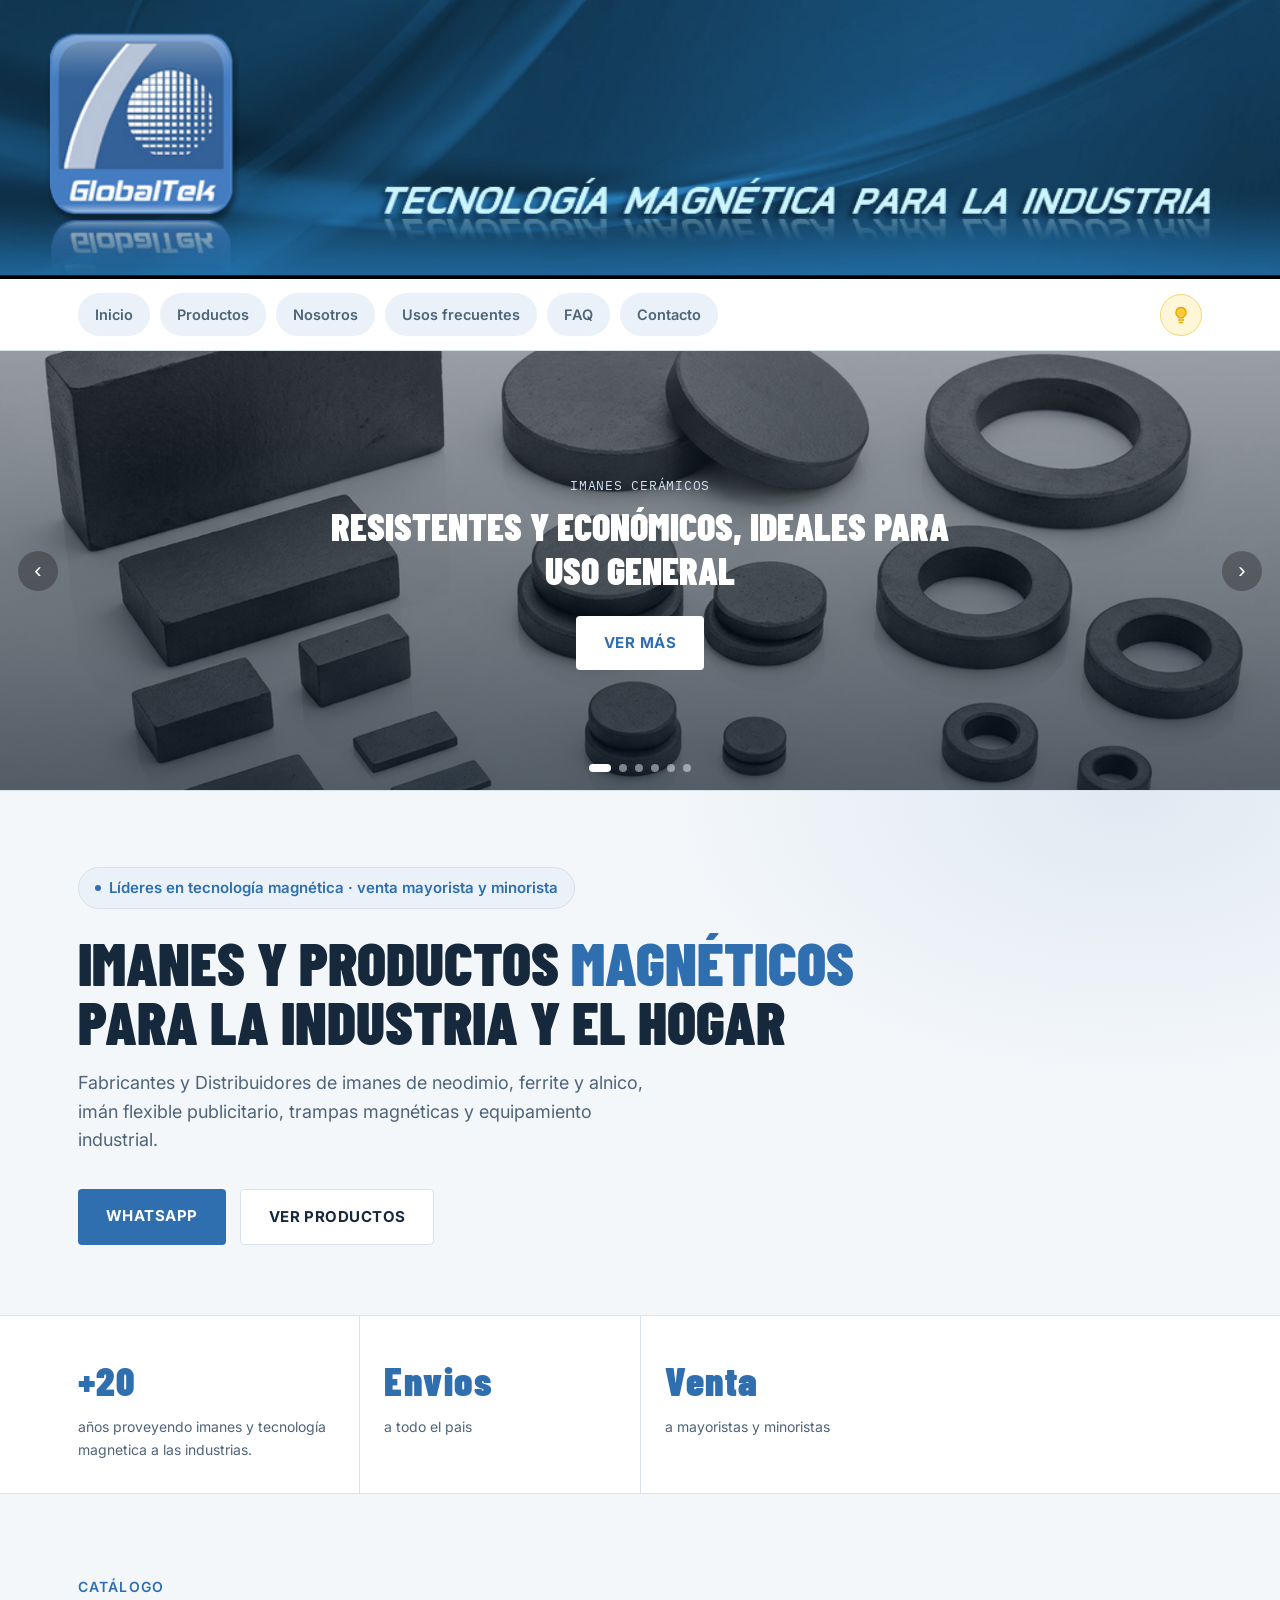
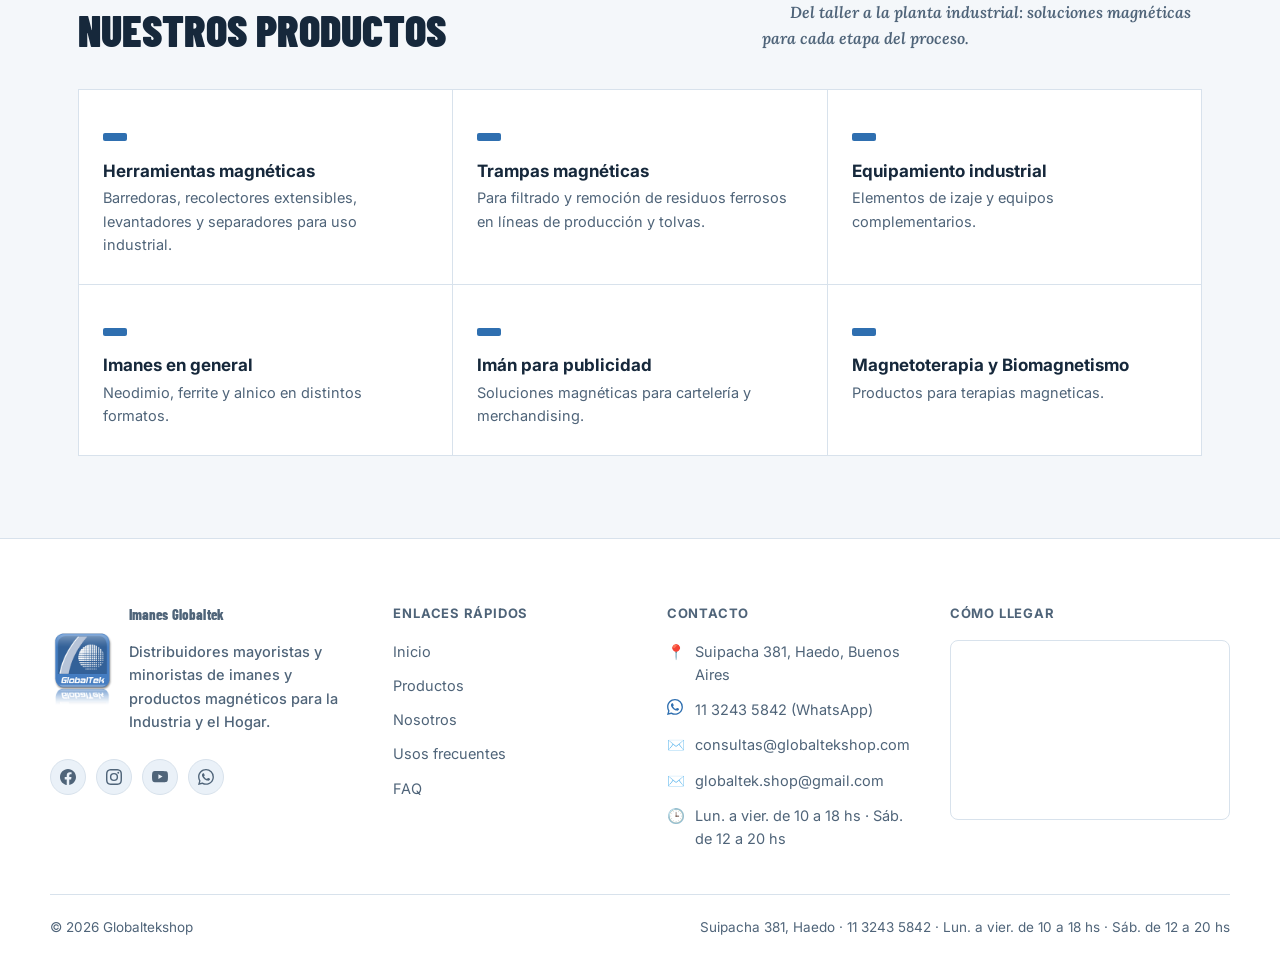
==== index.html @ 533c5d80 "Add files via upload" ====
<!DOCTYPE html>
<html lang="es-AR" data-theme="claro">
<head>
<meta charset="UTF-8">
<meta name="viewport" content="width=device-width, initial-scale=1.0">
<title>Globaltekshop | Tecnología Magnética Industrial</title>
<meta name="description" content="Globaltekshop: venta mayorista y minorista de imanes de neodimio, ferrite y alnico, trampas magnéticas y equipamiento industrial en Haedo, Buenos Aires.">
<link rel="preconnect" href="https://fonts.googleapis.com">

<link href="https://fonts.googleapis.com/css2?family=Barlow+Condensed:wght@600;700;900&family=Inter:wght@400;500;600;700&family=IBM+Plex+Mono:wght@500;600&family=Lora:ital,wght@1,500;1,600&display=swap" rel="stylesheet">
<link rel="stylesheet" href="./css/styles.css">
<!-- Favicons -->
<link rel="icon" type="image/x-icon" href="./images/favicon.ico">
<link rel="icon" type="image/png" sizes="32x32" href="./images/favicon-32x32.png">
<link rel="icon" type="image/png" sizes="16x16" href="./images/favicon-16x16.png">
<link rel="apple-touch-icon" sizes="180x180" href="./images/apple-touch-icon.png">
<link rel="manifest" href="./images/site.webmanifest">
</head>
<body>

<div class="banner-wrap">
  <img src="images/banner.jpg" alt="GlobalTek - Tecnología magnética para la industria">
</div>

<nav class="subnav">
  <div class="wrap">
    <div class="navlinks" id="navLinks">
      <a href="#inicio">Inicio</a>
      <a href="#productos">Productos</a>
      <a href="nosotros.html">Nosotros</a>
      <a href="usos-frecuentes.html">Usos frecuentes</a>
      <a href="faq.html">FAQ</a>
      <a href="contacto.html">Contacto</a>
    </div>
    <div class="nav-right">
      <button class="theme-toggle" id="themeToggle" aria-label="Cambiar a modo oscuro">
        <svg viewBox="0 0 24 24" xmlns="http://www.w3.org/2000/svg">
          <path class="bulb-fill" d="M9 18h6M10 21h4M12 3a6 6 0 0 0-3.5 10.9c.6.44 1 .95 1.1 1.6h4.8c.1-.65.5-1.16 1.1-1.6A6 6 0 0 0 12 3z" stroke-linecap="round" stroke-linejoin="round"/>
        </svg>
      </button>
      <button class="hamburger" id="hamburgerBtn" aria-label="Abrir menú"><span></span></button>
    </div>
  </div>
</nav>

<section class="hero-slider" id="heroSlider">
  <div class="slider-track">
    <div class="slide is-active" data-bg="images/slider/ceramicos.jpg">
      <div class="slide-text">
        <span class="slide-tag">Imanes cerámicos</span>
        <h2>Resistentes y económicos, ideales para uso general</h2>
      </div>
      <a class="btn btn-slide" href="usos-frecuentes.html#imanes-general">Ver más</a>
    </div>
    <div class="slide" data-bg="images/slider/neodimio.jpg">
      <div class="slide-text">
        <span class="slide-tag">Imanes de neodimio</span>
        <h2>Los más potentes, para las aplicaciones más exigentes</h2>
      </div>
      <a class="btn btn-slide" href="usos-frecuentes.html#imanes-general">Ver más</a>
    </div>
    <div class="slide" data-bg="images/slider/imanesflexibles.jpg">
      <div class="slide-text">
        <span class="slide-tag">Imanes flexibles</span>
        <h2>Tiras y láminas para señalización, cartelería y publicidad</h2>
      </div>
      <a class="btn btn-slide" href="usos-frecuentes.html#iman-publicidad">Ver más</a>
    </div>
    <div class="slide" data-bg="images/slider/trampas.jpg">
      <div class="slide-text">
        <span class="slide-tag">Separadores magnéticos</span>
        <h2>Retienen residuos ferrosos en bandas transportadoras y ductos</h2>
      </div>
      <a class="btn btn-slide" href="usos-frecuentes.html#trampas-magneticas">Ver más</a>
    </div>
    <div class="slide" data-bg="images/slider/herramientas.jpg">
      <div class="slide-text">
        <span class="slide-tag">Herramientas magnéticas</span>
        <h2>Barredoras, recolectoras e izaje para tu industria</h2>
      </div>
      <a class="btn btn-slide" href="usos-frecuentes.html#trampas-magneticas">Ver más</a>
    </div>
    <div class="slide" data-bg="images/slider/imanessalud.jpg">
      <div class="slide-text">
        <span class="slide-tag">Biomagnetismo y magnetoterapia</span>
        <h2>Imanes y accesorios para el bienestar y la salud</h2>
      </div>
      <a class="btn btn-slide" href="usos-frecuentes.html#terapias-magneticas">Ver más</a>
    </div>
  </div>
  <button class="slider-btn prev" aria-label="Anterior">‹</button>
  <button class="slider-btn next" aria-label="Siguiente">›</button>
  <div class="slider-dots"></div>
</section>

<section class="hero" id="inicio">
  <div class="wrap">
    <div class="eyebrow"><span class="dot"></span> Líderes en tecnología magnética · venta mayorista y minorista</div>
    <h1>Imanes y productos <em>magnéticos</em> para la industria y el hogar</h1>
    <p>Fabricantes y Distribuidores de imanes de neodimio, ferrite y alnico, imán flexible publicitario, trampas magnéticas y equipamiento industrial.</p>
    <div class="hero-actions">
      <a class="btn btn-primary" href="#contacto">WhatsApp</a>
      <a class="btn btn-ghost" href="#productos">Ver productos</a>
    </div>
  </div>
</section>

<section class="stats">
  <div class="wrap">
    <div class="stat"><div class="num mono">+20</div><div class="lbl">años proveyendo imanes y tecnología magnetica a las industrias.</div></div>
    <div class="stat"><div class="num mono">Envios</div><div class="lbl">a todo el pais</div></div>
    <div class="stat"><div class="num mono">Venta</div><div class="lbl">a mayoristas y minoristas</div></div>
  </div>
</section>

<section class="section" id="productos">
  <div class="wrap">
    <div class="section-head">
      <div><span class="tag">Catálogo</span><h2>Nuestros productos</h2></div>
      <p class="frase-destacada">Del taller a la planta industrial: soluciones magnéticas para cada etapa del proceso.</p>
    </div>
    <div class="grid">
      <div class="card"><span class="idx mono"></span><div class="chip"></div><h3>Herramientas magnéticas</h3><p>Barredoras, recolectores extensibles, levantadores y separadores para uso industrial.</p></div>
      <div class="card"><span class="idx mono"></span><div class="chip"></div><h3>Trampas magnéticas</h3><p>Para filtrado y remoción de residuos ferrosos en líneas de producción y tolvas.</p></div>
      <div class="card"><span class="idx mono"></span><div class="chip"></div><h3>Equipamiento industrial</h3><p>Elementos de izaje y equipos complementarios.</p></div>
      <div class="card"><span class="idx mono"></span><div class="chip"></div><h3>Imanes en general</h3><p>Neodimio, ferrite y alnico en distintos formatos.</p></div>
      <div class="card"><span class="idx mono"></span><div class="chip"></div><h3>Imán para publicidad</h3><p>Soluciones magnéticas para cartelería y merchandising.</p></div>
      <div class="card"><span class="idx mono"></span><div class="chip"></div><h3>Magnetoterapia y Biomagnetismo</h3><p>Productos para terapias magneticas.</p></div>
    </div>
  </div>
</section>

<footer>
  <div class="wrap foot-main">
    <div class="foot-col foot-info">
      <div class="foot-brand">
        <img src="./images/logo.png" alt="GlobalTek Logo" class="foot-logo-img">
        <div class="foot-brand-text">
          <p class="foot-brand-name">Imanes Globaltek</p>
          <p class="foot-tagline">Distribuidores mayoristas y minoristas de imanes y productos magnéticos para la Industria y el Hogar.</p>
        </div>
      </div>
      <div class="foot-social">
        <a href="#" aria-label="Facebook" target="_blank" rel="noopener noreferrer">
          <svg viewBox="0 0 16 16" xmlns="http://www.w3.org/2000/svg"><path d="M16 8.049c0-4.446-3.582-8.05-8-8.05C3.58 0-.002 3.603-.002 8.05c0 4.017 2.926 7.347 6.75 7.951v-5.625h-2.03V8.05H6.75V6.275c0-2.017 1.195-3.131 3.022-3.131.876 0 1.791.157 1.791.157v1.98h-1.009c-.993 0-1.303.621-1.303 1.258v1.51h2.218l-.354 2.326H9.25V16c3.824-.604 6.75-3.934 6.75-7.951"/></svg>
        </a>
        <a href="https://www.instagram.com/imanes_globaltek/" aria-label="Instagram" target="_blank" rel="noopener noreferrer">
          <svg viewBox="0 0 16 16" fill="currentColor" xmlns="http://www.w3.org/2000/svg"><path d="M8 0C5.829 0 5.556.01 4.703.048 3.85.088 3.269.222 2.76.42a3.917 3.917 0 0 0-1.417.923A3.927 3.927 0 0 0 .42 2.76C.222 3.268.087 3.85.048 4.7.01 5.555 0 5.827 0 8.001c0 2.172.01 2.444.048 3.297.04.852.174 1.433.372 1.942.205.526.478.972.923 1.417.444.445.89.719 1.416.923.51.198 1.09.333 1.942.372C5.555 15.99 5.827 16 8 16s2.444-.01 3.298-.048c.851-.04 1.434-.174 1.943-.372a3.916 3.916 0 0 0 1.416-.923c.445-.445.718-.891.923-1.417.197-.509.332-1.09.372-1.942C15.99 10.445 16 10.173 16 8s-.01-2.445-.048-3.299c-.04-.851-.175-1.433-.372-1.941a3.926 3.926 0 0 0-.923-1.417A3.911 3.911 0 0 0 13.24.42c-.51-.198-1.092-.333-1.943-.372C10.443.01 10.172 0 7.999 0zm0 1.441c2.136 0 2.389.007 3.232.046.78.035 1.204.166 1.486.275.373.145.64.319.92.599.28.28.453.546.598.92.11.281.24.705.275 1.485.039.843.047 1.096.047 3.231s-.008 2.389-.047 3.232c-.035.78-.166 1.203-.275 1.485a2.47 2.47 0 0 1-.599.919c-.28.28-.546.453-.92.598-.28.11-.704.24-1.485.276-.843.038-1.096.047-3.232.047s-2.39-.009-3.233-.047c-.78-.036-1.203-.166-1.485-.276a2.478 2.478 0 0 1-.92-.598 2.48 2.48 0 0 1-.6-.92c-.109-.281-.24-.705-.275-1.485-.038-.843-.046-1.096-.046-3.233 0-2.136.008-2.388.046-3.231.036-.78.166-1.204.276-1.486.145-.373.319-.64.599-.92.28-.28.546-.453.92-.598.282-.11.705-.24 1.485-.276.843-.039 1.096-.046 3.232-.046zm0 2.453a4.106 4.106 0 1 0 0 8.212 4.106 4.106 0 0 0 0-8.212zm0 6.77a2.664 2.664 0 1 1 0-5.328 2.664 2.664 0 0 1 0 5.328zm5.23-6.936a.96.96 0 1 1-1.92 0 .96.96 0 0 1 1.92 0z"/></svg>
        </a>
        <a href="https://www.youtube.com/@IMANESGLOBALTEK/videos" aria-label="YouTube" target="_blank" rel="noopener noreferrer">
          <svg viewBox="0 0 16 16" xmlns="http://www.w3.org/2000/svg"><path d="M8.051 1.999h.089c.822.003 4.987.033 6.11.335a2.01 2.01 0 0 1 1.415 1.42c.101.38.172.883.22 1.402l.01.104.022.26.008.104c.065.914.073 1.77.074 1.957v.075c-.001.194-.01 1.108-.082 2.06l-.008.105-.009.104c-.05.572-.124 1.14-.235 1.558a2.01 2.01 0 0 1-1.415 1.42c-1.16.312-5.569.334-6.18.335h-.142c-.309 0-1.587-.006-2.927-.052l-.17-.006-.087-.004-.171-.007-.171-.007c-1.11-.049-2.167-.128-2.654-.26a2.01 2.01 0 0 1-1.415-1.419c-.111-.417-.185-.986-.235-1.558L.09 9.82l-.008-.104A31 31 0 0 1 0 7.68v-.123c.002-.215.01-.958.064-1.778l.007-.103.003-.052.008-.104.022-.26.01-.104c.048-.519.119-1.023.22-1.402a2.01 2.01 0 0 1 1.415-1.42c.487-.13 1.544-.21 2.654-.26l.17-.007.172-.006.086-.003.171-.007A100 100 0 0 1 7.858 2zM6.4 5.209v4.818l4.157-2.408z"/></svg>
        </a>
        <a href="https://wa.me/541132435842" aria-label="WhatsApp" target="_blank" rel="noopener noreferrer">
          <svg viewBox="0 0 16 16" xmlns="http://www.w3.org/2000/svg"><path d="M13.601 2.326A7.85 7.85 0 0 0 7.994 0C3.627 0 .068 3.558.064 7.926c0 1.399.366 2.76 1.057 3.965L0 16l4.204-1.102a7.9 7.9 0 0 0 3.79.965h.004c4.368 0 7.926-3.558 7.93-7.93A7.9 7.9 0 0 0 13.6 2.326zM7.994 14.521a6.6 6.6 0 0 1-3.356-.92l-.24-.144-2.494.654.666-2.433-.156-.251a6.56 6.56 0 0 1-1.007-3.505c0-3.626 2.957-6.584 6.591-6.584a6.56 6.56 0 0 1 4.66 1.931 6.56 6.56 0 0 1 1.928 4.66c-.004 3.639-2.961 6.592-6.592 6.592m3.615-4.934c-.197-.099-1.17-.578-1.353-.646-.182-.065-.315-.099-.446.099-.132.198-.512.646-.628.779-.116.133-.232.148-.43.05-.198-.1-.836-.308-1.592-.982-.588-.525-.985-1.174-1.101-1.372-.116-.198-.012-.305.087-.403.089-.089.198-.232.297-.347.1-.116.133-.198.198-.33.066-.133.033-.248-.017-.347-.05-.099-.446-1.076-.611-1.474-.161-.387-.325-.335-.446-.341-.115-.006-.247-.007-.379-.007a.73.73 0 0 0-.529.247c-.182.198-.694.679-.694 1.656s.71 1.922.81 2.055c.099.133 1.394 2.128 3.377 2.984.472.204.84.325 1.126.416.473.15.904.129 1.246.078.38-.057 1.171-.479 1.336-.941.165-.463.165-.86.116-.943-.05-.082-.182-.132-.38-.232"/></svg>
        </a>
      </div>
    </div>

    <div class="foot-col foot-quicklinks">
      <h5>Enlaces rápidos</h5>
      <div class="foot-links">
        <a href="index.html">Inicio</a>
        <a href="#productos">Productos</a>
        <a href="nosotros.html">Nosotros</a>
        <a href="usos-frecuentes.html">Usos frecuentes</a>
        <a href="faq.html">FAQ</a>
      </div>
    </div>

    <div class="foot-col">
      <h5>Contacto</h5>
      <div class="foot-contact">
        <a href="https://maps.google.com/?q=Suipacha+381,+Haedo,+Buenos+Aires" target="_blank" rel="noopener noreferrer" class="foot-contact-row foot-contact-link">
          <span class="ic">📍</span> Suipacha 381, Haedo, Buenos Aires
        </a>
        <a href="https://wa.me/541132435842" target="_blank" rel="noopener noreferrer" class="foot-contact-row foot-contact-link">
          <span class="ic">
            <svg viewBox="0 0 16 16" width="16" height="16" fill="currentColor" xmlns="http://www.w3.org/2000/svg"><path d="M13.601 2.326A7.85 7.85 0 0 0 7.994 0C3.627 0 .068 3.558.064 7.926c0 1.399.366 2.76 1.057 3.965L0 16l4.204-1.102a7.9 7.9 0 0 0 3.79.965h.004c4.368 0 7.926-3.558 7.93-7.93A7.9 7.9 0 0 0 13.6 2.326zM7.994 14.521a6.6 6.6 0 0 1-3.356-.92l-.24-.144-2.494.654.666-2.433-.156-.251a6.56 6.56 0 0 1-1.007-3.505c0-3.626 2.957-6.584 6.591-6.584a6.56 6.56 0 0 1 4.66 1.931 6.56 6.56 0 0 1 1.928 4.66c-.004 3.639-2.961 6.592-6.592 6.592m3.615-4.934c-.197-.099-1.17-.578-1.353-.646-.182-.065-.315-.099-.446.099-.132.198-.512.646-.628.779-.116.133-.232.148-.43.05-.198-.1-.836-.308-1.592-.982-.588-.525-.985-1.174-1.101-1.372-.116-.198-.012-.305.087-.403.089-.089.198-.232.297-.347.1-.116.133-.198.198-.33.066-.133.033-.248-.017-.347-.05-.099-.446-1.076-.611-1.474-.161-.387-.325-.335-.446-.341-.115-.006-.247-.007-.379-.007a.73.73 0 0 0-.529.247c-.182.198-.694.679-.694 1.656s.71 1.922.81 2.055c.099.133 1.394 2.128 3.377 2.984.472.204.84.325 1.126.416.473.15.904.129 1.246.078.38-.057 1.171-.479 1.336-.941.165-.463.165-.86.116-.943-.05-.082-.182-.132-.38-.232"/></svg>
          </span> 
          11 3243 5842 (WhatsApp)
        </a>
        <a href="mailto:consultas@globaltekshop.com" class="foot-contact-row foot-contact-link">
          <span class="ic">✉️</span> consultas@globaltekshop.com
        </a>
        <a href="mailto:globaltek.shop@gmail.com" class="foot-contact-row foot-contact-link">
          <span class="ic">✉️</span> globaltek.shop@gmail.com
        </a>
        <div class="foot-contact-row"><span class="ic">🕒</span> Lun. a vier. de 10 a 18 hs · Sáb. de 12 a 20 hs</div>
      </div>
    </div>

    <div class="foot-col">
      <h5>Cómo llegar</h5>
      <div class="foot-map">
        <iframe loading="lazy" title="Ubicación GlobalTek" src="https://maps.google.com/maps?q=Suipacha%20381%2C%20Haedo%2C%20Buenos%20Aires&t=&z=15&ie=UTF8&output=embed"></iframe>
      </div>
    </div>
  </div>

  <div class="wrap foot-bottom">
    <div>© 2026 Globaltekshop</div>
    <div>Suipacha 381, Haedo · 11 3243 5842 · Lun. a vier. de 10 a 18 hs · Sáb. de 12 a 20 hs</div>
  </div>
</footer>

<script src="js/script.js"></script>
</body>
</html>
---- css/styles.css ----
:root {
  --bg: #F4F7FA;
  --panel: #FFFFFF;
  --panel-2: #EAF1F8;
  --line: #D8E2EC;
  --ink: #16283B;
  --muted: #4F6479;
  --blue-500: #2F6FB0;
  --blue-300: #5C93C7;
  --blue-050: #EAF1F8;
  --shadow: rgba(20, 40, 60, .15);
}

html[data-theme="oscuro"] {
  --bg: #0E2439;
  --panel: #153351;
  --panel-2: #1B3E63;
  --line: #2A4C6E;
  --ink: #EEF3F8;
  --muted: #A9BDD1;
  --blue-300: #7BB2E0;
  --blue-050: #1B3E63;
  --shadow: rgba(0, 0, 0, .4);
}

* {
  margin: 0;
  padding: 0;
  box-sizing: border-box;
}

html {
  scroll-behavior: smooth;
}

body {
  background: var(--bg);
  color: var(--ink);
  font-family: 'Inter', sans-serif;
  line-height: 1.6;
  font-size: 17px;
  -webkit-font-smoothing: antialiased;
  transition: background .2s, color .2s;
}

img {
  max-width: 100%;
  display: block;
}

a {
  color: inherit;
  text-decoration: none;
}

.wrap {
  max-width: 1180px;
  margin: 0 auto;
  padding: 0 28px;
}

.mono {
  font-family: 'IBM Plex Mono', monospace;
  letter-spacing: .04em;
}

h1, h2, h3 {
  font-family: 'Barlow Condensed', sans-serif;
  font-weight: 900;
  text-transform: uppercase;
  line-height: .98;
  color: var(--ink);
}

.banner-wrap {
  width: 100%;
  background: #0E2439;
}

.banner-wrap img {
  width: 100%;
  height: auto;
  display: block;
}

/* ── Navegación fija al hacer scroll (Sticky) ── */
nav.subnav {
  background: var(--panel);
  border-bottom: 1px solid var(--line);
  transition: background .2s, border-color .2s;
  position: sticky;
  top: 0;
  z-index: 1000;
}

.subnav .wrap {
  display: flex;
  align-items: center;
  justify-content: space-between;
  padding: 14px 28px;
  gap: 12px;
}

.navlinks {
  display: flex;
  gap: 10px;
  font-size: 14.5px;
}

.navlinks a {
  padding: 9px 16px;
  border-radius: 100px;
  background: var(--panel-2);
  color: var(--muted);
  font-weight: 600;
  border: 1px solid transparent;
  transition: .15s;
}

.navlinks a:hover {
  color: var(--blue-500);
  border-color: var(--blue-500);
}

.navlinks a.active {
  background: var(--blue-500);
  color: #fff;
}

.nav-right {
  display: flex;
  align-items: center;
  gap: 10px;
}

.theme-toggle {
  display: flex;
  align-items: center;
  justify-content: center;
  width: 42px;
  height: 42px;
  border-radius: 100px;
  background: var(--panel-2);
  border: 1px solid var(--line);
  cursor: pointer;
  transition: .2s;
  flex: none;
}

.theme-toggle:hover {
  border-color: var(--blue-500);
}

.theme-toggle svg {
  width: 20px;
  height: 20px;
  transition: .2s;
}

.theme-toggle .bulb-fill {
  fill: none;
  stroke: var(--muted);
  stroke-width: 1.6;
  transition: .2s;
}

html[data-theme="claro"] .theme-toggle {
  background: #FFF6D8;
  border-color: #F0D97A;
}

html[data-theme="claro"] .theme-toggle .bulb-fill {
  fill: #FFC93C;
  stroke: #E0A800;
}

html[data-theme="oscuro"] .theme-toggle .bulb-fill {
  fill: none;
  stroke: var(--muted);
}

.hamburger {
  display: none;
  width: 40px;
  height: 40px;
  border-radius: 8px;
  background: var(--panel-2);
  border: 1px solid var(--line);
  align-items: center;
  justify-content: center;
  cursor: pointer;
  flex: none;
}

.hamburger span,
.hamburger span::before,
.hamburger span::after {
  content: "";
  display: block;
  width: 18px;
  height: 2px;
  background: var(--ink);
  border-radius: 2px;
  position: relative;
  transition: .2s;
}

.hamburger span::before {
  position: absolute;
  top: -6px;
}

.hamburger span::after {
  position: absolute;
  top: 6px;
}

.hamburger.open span {
  background: transparent;
}

.hamburger.open span::before {
  transform: rotate(45deg);
  top: 0;
}

.hamburger.open span::after {
  transform: rotate(-45deg);
  top: 0;
}

@media(max-width:700px) {
  .navlinks {
    display: none;
    position: absolute;
    top: 100%;
    left: 0;
    right: 0;
    flex-direction: column;
    gap: 8px;
    background: var(--panel);
    border-bottom: 1px solid var(--line);
    padding: 16px 28px 22px;
    box-shadow: 0 12px 24px var(--shadow);
    max-height: calc(100vh - 70px);
    overflow-y: auto;
  }

  .navlinks.open {
    display: flex;
  }

  .navlinks a {
    text-align: center;
    padding: 12px 16px;
  }

  .hamburger {
    display: flex;
  }
}

.hero-slider {
  position: relative;
  height: 440px;
  overflow: hidden;
  border-bottom: 1px solid var(--line);
}

.slider-track {
  position: relative;
  width: 100%;
  height: 100%;
}

.slide {
  position: absolute;
  inset: 0;
  display: flex;
  flex-direction: column;
  align-items: center;
  justify-content: center;
  text-align: center;
  padding: 0 24px;
  background: linear-gradient(135deg, #0F2E4C, var(--blue-500));
  background-size: cover;
  background-position: center;
  opacity: 0;
  visibility: hidden;
  transition: opacity .7s ease;
  z-index: 0;
}

.slide.is-active {
  opacity: 1;
  visibility: visible;
  z-index: 1;
}

.slide::before {
  content: "";
  position: absolute;
  inset: 0;
  background:
    linear-gradient(180deg, rgba(6,20,34,.40) 0%, rgba(6,20,34,.68) 100%),
    radial-gradient(ellipse 900px 500px at 50% 0%, rgba(255,255,255,.10), transparent 60%);
  pointer-events: none;
}

.slide:nth-child(2) { filter: hue-rotate(20deg); }
.slide:nth-child(3) { filter: hue-rotate(-18deg); }
.slide:nth-child(4) { filter: hue-rotate(38deg) saturate(1.15); }
.slide:nth-child(5) { filter: hue-rotate(-32deg) saturate(1.1); }
.slide:nth-child(6) { filter: hue-rotate(55deg); }

.slide-icon {
  position: relative;
  width: 58px;
  height: 58px;
  display: flex;
  align-items: center;
  justify-content: center;
  border-radius: 100px;
  border: 1px solid rgba(255,255,255,.35);
  color: #fff;
  margin-bottom: 18px;
  z-index: 1;
}

.slide-icon svg { width: 28px; height: 28px; }

.slide-text {
  position: relative;
  z-index: 1;
  max-width: 640px;
}

.slide-tag {
  display: inline-block;
  font-family: 'IBM Plex Mono', monospace;
  font-size: 12.5px;
  letter-spacing: .06em;
  text-transform: uppercase;
  color: #cfe1f2;
  margin-bottom: 10px;
}

.slide-text h2 {
  color: #fff;
  font-size: clamp(24px, 3.6vw, 38px);
  line-height: 1.15;
}

.btn-slide {
  position: relative;
  z-index: 1;
  margin-top: 24px;
  background: #fff;
  color: var(--blue-500);
}

.btn-slide:hover {
  background: #e7f0f9;
}

.slider-btn {
  position: absolute;
  top: 50%;
  transform: translateY(-50%);
  width: 40px;
  height: 40px;
  border-radius: 100px;
  border: none;
  background: rgba(0,0,0,.28);
  color: #fff;
  font-size: 22px;
  line-height: 1;
  cursor: pointer;
  z-index: 2;
  display: flex;
  align-items: center;
  justify-content: center;
}

.slider-btn:hover { background: rgba(0,0,0,.45); }
.slider-btn.prev { left: 18px; }
.slider-btn.next { right: 18px; }

.slider-dots {
  position: absolute;
  bottom: 18px;
  left: 50%;
  transform: translateX(-50%);
  display: flex;
  gap: 8px;
  z-index: 2;
}

.slider-dots button {
  width: 8px;
  height: 8px;
  border-radius: 100px;
  border: none;
  background: rgba(255,255,255,.45);
  cursor: pointer;
  padding: 0;
}

.slider-dots button.is-active {
  background: #fff;
  width: 22px;
}

@media(max-width:560px) {
  .hero-slider { height: 380px; }
  .slider-btn { display: none; }
}

.hero {
  position: relative;
  padding: 76px 0 70px;
  overflow: hidden;
  border-bottom: 1px solid var(--line);
}

.hero::before {
  content: "";
  position: absolute;
  inset: 0;
  background: radial-gradient(ellipse 800px 500px at 88% 0%, rgba(47, 111, 176, .1), transparent 60%);
  pointer-events: none;
}

.eyebrow {
  display: inline-flex;
  align-items: center;
  gap: 8px;
  font-size: 15px;
  color: var(--blue-500);
  background: var(--blue-050);
  border: 1px solid var(--line);
  padding: 8px 16px;
  border-radius: 100px;
  margin-bottom: 24px;
  font-weight: 600;
}

.eyebrow .dot {
  width: 6px;
  height: 6px;
  border-radius: 50%;
  background: var(--blue-500);
}

.hero h1 {
  font-size: clamp(36px, 5.4vw, 60px);
  max-width: 780px;
}

.hero h1 em {
  font-style: normal;
  color: var(--blue-500);
}

.hero p {
  font-size: 18px;
  color: var(--muted);
  max-width: 580px;
  margin-top: 18px;
}

.hero-actions {
  display: flex;
  gap: 14px;
  margin-top: 34px;
  flex-wrap: wrap;
}

.btn {
  padding: 15px 28px;
  border-radius: 4px;
  font-weight: 700;
  font-size: 15px;
  text-transform: uppercase;
  letter-spacing: .03em;
  transition: .15s;
}

.btn-primary {
  background: var(--blue-500);
  color: #fff;
}

.btn-primary:hover {
  background: #255a8f;
}

.btn-ghost {
  border: 1px solid var(--line);
  color: var(--ink);
  background: var(--panel);
}

.btn-ghost:hover {
  border-color: var(--blue-500);
  color: var(--blue-500);
}

.stats {
  border-bottom: 1px solid var(--line);
  background: var(--panel);
  transition: background .2s;
}

.stats .wrap {
  display: grid;
  grid-template-columns: repeat(4, 1fr);
}

.stat {
  padding: 32px 0;
  border-left: 1px solid var(--line);
  padding-left: 24px;
}

.stat:first-child {
  border-left: none;
  padding-left: 0;
}

.stat .num {
  font-family: 'Barlow Condensed';
  font-weight: 900;
  font-size: 40px;
  color: var(--blue-500);
}

.stat .lbl {
  color: var(--muted);
  font-size: 14px;
  margin-top: 4px;
}

@media(max-width:760px) {
  .stats .wrap {
    grid-template-columns: repeat(2, 1fr);
    row-gap: 20px;
  }

  .stat:nth-child(3) {
    border-left: none;
    padding-left: 0;
  }
}

.section {
  padding: 82px 0;
}

.section-head {
  display: flex;
  align-items: flex-end;
  justify-content: space-between;
  gap: 24px;
  margin-bottom: 38px;
  flex-wrap: wrap;
}

.section-head .tag {
  color: var(--blue-500);
  font-size: 14px;
  font-weight: 600;
  text-transform: uppercase;
  letter-spacing: .08em;
  margin-bottom: 10px;
  display: block;
}

.section-head h2 {
  font-size: clamp(28px, 4vw, 44px);
}

.section-head p {
  color: var(--muted);
  max-width: 440px;
  font-size: 16px;
}

/* Estilo especial para la frase destacada */
.frase-destacada {
  font-family: 'Lora', serif;
  font-style: italic; /* Letras inclinadas */
  font-weight: 600;
  font-size: 19px;
  color: var(--ink);
  text-indent: 28px;  /* Espacio al inicio (sangría) */
}

.grid {
  display: grid;
  grid-template-columns: repeat(3, 1fr);
  gap: 1px;
  background: var(--line);
  border: 1px solid var(--line);
}

@media(max-width:900px) {
  .grid {
    grid-template-columns: repeat(2, 1fr);
  }
}

@media(max-width:600px) {
  .grid {
    grid-template-columns: 1fr;
  }
}

.card {
  background: var(--panel);
  padding: 28px 24px;
  transition: .15s;
}

.card:hover {
  background: var(--blue-050);
}

.card .idx {
  font-family: 'IBM Plex Mono';
  font-size: 13px;
  color: var(--muted);
}

.card .chip {
  display: inline-block;
  width: 24px;
  height: 8px;
  border-radius: 2px;
  background: var(--blue-500);
  margin: 15px 0 13px;
}

.card h3 {
  font-family: 'Inter';
  font-weight: 700;
  text-transform: none;
  font-size: 17px;
  letter-spacing: 0;
  margin-bottom: 7px;
  color: var(--ink);
}

.card p {
  color: var(--muted);
  font-size: 14.5px;
}

.why {
  background: var(--panel-2);
  border-top: 1px solid var(--line);
  border-bottom: 1px solid var(--line);
  transition: background .2s;
}

.why-grid {
  display: grid;
  grid-template-columns: 1fr 1fr;
  gap: 56px;
  padding: 80px 0;
  align-items: start;
}

@media(max-width:860px) {
  .why-grid {
    grid-template-columns: 1fr;
    gap: 36px;
  }
}

.why-item {
  display: flex;
  gap: 16px;
  padding: 22px 0;
  border-top: 1px solid var(--line);
}

.why-item:last-child {
  border-bottom: 1px solid var(--line);
}

.why-item .n {
  font-family: 'IBM Plex Mono';
  color: var(--blue-500);
  font-size: 14px;
  padding-top: 2px;
}

.why-item h4 {
  font-size: 17px;
  font-weight: 700;
  margin-bottom: 5px;
  color: var(--ink);
}

.why-item p {
  color: var(--muted);
  font-size: 14.5px;
}

footer {
  border-top: 1px solid var(--line);
  background: var(--panel);
  transition: background .2s;
}

.foot-main {
  display: grid;
  grid-template-columns: 1.3fr 1fr 1fr 1.2fr;
  gap: 40px;
  padding: 64px 0 44px;
}

@media(max-width:900px) {
  .foot-main {
    grid-template-columns: 1fr 1fr;
    row-gap: 36px;
  }
}

@media(max-width:560px) {
  .foot-main {
    grid-template-columns: 1fr;
  }
  .foot-quicklinks {
    display: none;
  }
}

.foot-brand {
  display: flex;
  align-items: center;
  gap: 16px;
  font-family: 'Barlow Condensed';
  font-weight: 900;
  font-size: 20px;
  text-transform: uppercase;
  margin-bottom: 14px;
}

/* Control para la imagen del logo agrandada */
.foot-logo-img {
  max-height: 82px;
  width: auto;
  display: block;
  flex: none;
}

.foot-tagline {
  font-family: 'Inter', sans-serif;
  color: var(--muted);
  font-size: 14.5px;
  font-weight: 500;
  text-transform: none;
  max-width: 280px;
  margin: 0;
}

.foot-brand-text {
  display: flex;
  flex-direction: column;
  gap: 6px;
}

.foot-brand-name {
  font-family: 'Barlow Condensed';
  font-weight: 800;
  font-size: 27px;
  letter-spacing: .01em;
  text-transform: none;
  color: var(--ink);
  margin: 0;
}

@media(max-width:560px) {
  .foot-brand {
    align-items: flex-start;
  }
  .foot-logo-img {
    max-height: 64px;
  }
}

.foot-col h5 {
  font-size: 13px;
  text-transform: uppercase;
  letter-spacing: .06em;
  color: var(--muted);
  font-weight: 700;
  margin-bottom: 16px;
}

.foot-info p {
  color: var(--muted);
  font-size: 14.5px;
  max-width: 280px;
  margin-bottom: 8px;
}

.foot-links {
  display: flex;
  flex-direction: column;
  gap: 11px;
}

.foot-links a {
  color: var(--muted);
  font-size: 14.5px;
}

.foot-links a:hover {
  color: var(--blue-500);
}

.foot-contact {
  display: flex;
  flex-direction: column;
  gap: 12px;
}

.foot-contact-row {
  display: flex;
  gap: 10px;
  font-size: 14.5px;
  color: var(--muted);
}

.foot-contact-row .ic {
  width: 18px;
  flex: none;
  color: var(--blue-500);
}

/* Nuevo: Estilo para los enlaces interactivos de contacto (WhatsApp, Mail, Mapa) */
a.foot-contact-link {
  text-decoration: none;
  transition: color .15s;
}

a.foot-contact-link:hover {
  color: var(--blue-500);
}

.foot-social {
  display: flex;
  gap: 10px;
  margin-top: 18px;
}

.foot-social a {
  width: 36px;
  height: 36px;
  border-radius: 100px;
  background: var(--panel-2);
  border: 1px solid var(--line);
  display: flex;
  align-items: center;
  justify-content: center;
  transition: .15s;
}

.foot-social a:hover {
  border-color: var(--blue-500);
}

.foot-social svg {
  width: 16px;
  height: 16px;
  fill: var(--muted);
}

.foot-social a:hover svg {
  fill: var(--blue-500);
}

.foot-map {
  border-radius: 8px;
  overflow: hidden;
  border: 1px solid var(--line);
  height: 180px;
}

.foot-map iframe {
  width: 100%;
  height: 100%;
  border: 0;
  filter: var(--map-filter, none);
}

html[data-theme="oscuro"] .foot-map iframe {
  --map-filter: invert(90%) hue-rotate(180deg) contrast(90%);
}

.foot-bottom {
  border-top: 1px solid var(--line);
  padding: 22px 0;
  display: flex;
  justify-content: space-between;
  align-items: center;
  flex-wrap: wrap;
  gap: 14px;
  color: var(--muted);
  font-size: 13.5px;
}

.carousel {
  position: relative;
  margin-top: 22px;
  border-radius: 14px;
  overflow: hidden;
  background: var(--card, #f4f5f7);
  border: 1px solid var(--border, rgba(0,0,0,.08));
}

.carousel-track {
  display: flex;
  overflow-x: auto;
  scroll-snap-type: x mandatory;
  scrollbar-width: none;
  -ms-overflow-style: none;
}

.carousel-track::-webkit-scrollbar { display: none; }

.carousel-slide {
  flex: 0 0 100%;
  scroll-snap-align: center;
  aspect-ratio: 4 / 3;
  display: flex;
  align-items: center;
  justify-content: center;
  background: #fff;
}

.carousel-slide img {
  width: 100%;
  height: 100%;
  object-fit: contain;
}

.carousel-btn {
  position: absolute;
  top: 50%;
  transform: translateY(-50%);
  width: 38px;
  height: 38px;
  border-radius: 100px;
  border: none;
  background: rgba(20,20,20,.55);
  color: #fff;
  font-size: 20px;
  line-height: 1;
  cursor: pointer;
  display: flex;
  align-items: center;
  justify-content: center;
  z-index: 5;
}

.carousel-btn:hover { background: rgba(20,20,20,.8); }
.carousel-btn.prev { left: 10px; }
.carousel-btn.next { right: 10px; }

.carousel-counter {
  position: absolute;
  right: 12px;
  bottom: 10px;
  background: rgba(20,20,20,.6);
  color: #fff;
  font-family: 'IBM Plex Mono', monospace;
  font-size: 12px;
  padding: 3px 9px;
  border-radius: 100px;
  z-index: 5;
}

.back-to-top {
  position: fixed;
  right: 18px;
  bottom: 18px;
  width: 44px;
  height: 44px;
  border-radius: 100px;
  background: var(--blue-500);
  border: none;
  color: #fff;
  display: flex;
  align-items: center;
  justify-content: center;
  box-shadow: 0 10px 30px var(--shadow);
  cursor: pointer;
  opacity: 0;
  visibility: hidden;
  transform: translateY(10px);
  transition: opacity .2s, transform .2s, visibility .2s;
  z-index: 60;
}

.back-to-top svg {
  width: 20px;
  height: 20px;
}

.back-to-top.show {
  opacity: 1;
  visibility: visible;
  transform: translateY(0);
}

.note {
  position: fixed;
  bottom: 18px;
  right: 18px;
  background: var(--panel);
  border: 1px solid var(--line);
  padding: 12px 16px;
  border-radius: 6px;
  font-size: 12.5px;
  color: var(--muted);
  max-width: 260px;
  box-shadow: 0 10px 30px var(--shadow);
  z-index: 60;
}

.note b {
  color: var(--ink);
}

.note button {
  background: none;
  border: none;
  color: var(--muted);
  position: absolute;
  top: 6px;
  right: 8px;
  cursor: pointer;
  font-size: 14px;
}

.contact-section {
  padding: 82px 0;
  border-top: 1px solid var(--line);
}

.contact-grid {
  display: grid;
  grid-template-columns: 1fr 1fr;
  gap: 56px;
  margin-top: 38px;
}

@media(max-width:900px) {
  .contact-grid {
    grid-template-columns: 1fr;
    gap: 40px;
  }
}

.contact-cards {
  display: flex;
  gap: 16px;
  margin-bottom: 30px;
  flex-wrap: wrap;
}

.contact-card {
  flex: 1;
  min-width: 200px;
  background: var(--panel-2);
  border: 1px solid var(--line);
  border-radius: 10px;
  padding: 20px;
  display: flex;
  gap: 14px;
  align-items: flex-start;
}

.contact-card .ic {
  width: 38px;
  height: 38px;
  border-radius: 8px;
  background: var(--blue-500);
  color: #fff;
  display: flex;
  align-items: center;
  justify-content: center;
  flex: none;
  font-size: 17px;
}

.contact-card > div {
  min-width: 0;
}

.contact-card h4 {
  font-size: 13px;
  text-transform: uppercase;
  letter-spacing: .05em;
  color: var(--muted);
  font-weight: 700;
  margin-bottom: 4px;
}

.contact-card p {
  font-size: 15.5px;
  font-weight: 600;
  color: var(--ink);
  overflow-wrap: anywhere;
}

.contact-card a {
  font-size: 15.5px;
  font-weight: 600;
  color: var(--ink);
  overflow-wrap: anywhere;
  word-break: break-word;
}

.contact-card a:hover {
  color: var(--blue-500);
}

.contact-form {
  display: flex;
  flex-direction: column;
  gap: 16px;
}

.form-row {
  display: grid;
  grid-template-columns: 1fr 1fr;
  gap: 16px;
}

@media(max-width:520px) {
  .form-row {
    grid-template-columns: 1fr;
  }
}

.field label {
  display: block;
  font-size: 13.5px;
  font-weight: 600;
  color: var(--muted);
  margin-bottom: 7px;
}

.field input,
.field textarea {
  width: 100%;
  background: var(--panel);
  border: 1px solid var(--line);
  border-radius: 6px;
  padding: 13px 14px;
  font-family: 'Inter';
  font-size: 15px;
  color: var(--ink);
  transition: .15s;
}

.field input:focus,
.field textarea:focus {
  outline: none;
  border-color: var(--blue-500);
}

.field textarea {
  resize: vertical;
  min-height: 120px;
}

.form-submit {
  background: var(--blue-500);
  color: #fff;
  padding: 15px 28px;
  border: none;
  border-radius: 4px;
  font-weight: 700;
  font-size: 15px;
  text-transform: uppercase;
  letter-spacing: .03em;
  cursor: pointer;
  transition: .15s;
  align-self: flex-start;
}

.form-submit:hover {
  background: #255a8f;
}

.form-note {
  font-size: 13px;
  color: var(--muted);
}

.contact-map-big {
  border-radius: 10px;
  overflow: hidden;
  border: 1px solid var(--line);
  height: 100%;
  min-height: 360px;
}

.contact-map-big iframe {
  width: 100%;
  height: 100%;
  border: 0;
  filter: var(--map-filter, none);
}

html[data-theme="oscuro"] .contact-map-big iframe {
  --map-filter: invert(90%) hue-rotate(180deg) contrast(90%);
}

.contact-address {
  margin-top: 14px;
  font-size: 14.5px;
  color: var(--muted);
  display: flex;
  gap: 8px;
  align-items: flex-start;
}

.about-text {
  padding: 10px 0 20px;
}

.about-text p {
  color: var(--muted);
  font-size: 16.5px;
  max-width: 760px;
  margin-bottom: 18px;
}

.about-text p b {
  color: var(--ink);
}

.offer-grid {
  display: grid;
  grid-template-columns: repeat(3, 1fr);
  gap: 1px;
  background: var(--line);
  border: 1px solid var(--line);
  margin-top: 8px;
}

@media(max-width:900px) {
  .offer-grid {
    grid-template-columns: repeat(2, 1fr);
  }
}

@media(max-width:600px) {
  .offer-grid {
    grid-template-columns: 1fr;
  }
}

.offer-card {
  background: var(--panel);
  padding: 22px;
}

.offer-card .chip {
  display: inline-block;
  width: 22px;
  height: 7px;
  border-radius: 2px;
  background: var(--blue-500);
  margin-bottom: 12px;
}

.offer-card h4 {
  font-size: 15px;
  font-weight: 700;
  color: var(--ink);
}

.service-highlight {
  margin-top: 44px;
  background: var(--panel-2);
  border: 1px solid var(--line);
  border-radius: 12px;
  padding: 36px;
  display: flex;
  gap: 24px;
  align-items: center;
  flex-wrap: wrap;
}

.service-highlight .ic {
  width: 56px;
  height: 56px;
  border-radius: 12px;
  background: var(--blue-500);
  color: #fff;
  display: flex;
  align-items: center;
  justify-content: center;
  font-size: 26px;
  flex: none;
}

.service-highlight .txt {
  flex: 1;
  min-width: 240px;
}

.service-highlight h3 {
  font-family: 'Inter';
  text-transform: none;
  font-size: 19px;
  font-weight: 700;
  color: var(--ink);
  margin-bottom: 6px;
}

.service-highlight p {
  color: var(--muted);
  font-size: 15px;
  max-width: 520px;
}

.service-highlight .badge {
  background: var(--blue-500);
  color: #fff;
  font-size: 12px;
  font-weight: 700;
  text-transform: uppercase;
  letter-spacing: .04em;
  padding: 6px 14px;
  border-radius: 100px;
  flex: none;
}

.faq-group {
  margin-bottom: 44px;
}

.faq-group:last-of-type {
  margin-bottom: 0;
}

.faq-group h3 {
  font-family: 'Inter';
  font-size: 14px;
  font-weight: 700;
  color: var(--blue-500);
  text-transform: uppercase;
  letter-spacing: .06em;
  margin-bottom: 16px;
}

.faq-item {
  border: 1px solid var(--line);
  border-radius: 8px;
  background: var(--panel);
  margin-bottom: 10px;
  overflow: hidden;
}

.faq-q {
  width: 100%;
  text-align: left;
  background: none;
  border: none;
  padding: 18px 20px;
  font-family: 'Inter';
  font-size: 16px;
  font-weight: 600;
  color: var(--ink);
  cursor: pointer;
  display: flex;
  justify-content: space-between;
  align-items: center;
  gap: 16px;
}

.faq-q .plus {
  flex: none;
  width: 22px;
  height: 22px;
  border-radius: 100px;
  background: var(--panel-2);
  position: relative;
  transition: .2s;
}

.faq-q .plus::before,
.faq-q .plus::after {
  content: "";
  position: absolute;
  background: var(--blue-500);
  top: 50%;
  left: 50%;
  transform: translate(-50%, -50%);
}

.faq-q .plus::before {
  width: 10px;
  height: 2px;
}

.faq-q .plus::after {
  width: 2px;
  height: 10px;
  transition: .2s;
}

.faq-item.open .plus::after {
  transform: translate(-50%, -50%) scaleY(0);
}

.faq-item.open .plus {
  background: var(--blue-500);
}

.faq-item.open .plus::before,
.faq-item.open .plus::after {
  background: #fff;
}

.faq-a {
  max-height: 0;
  overflow: hidden;
  transition: max-height .25s ease;
}

.faq-a p {
  padding: 0 20px 20px;
  color: var(--muted);
  font-size: 15px;
  max-width: 680px;
}

.faq-a ul {
  margin: 0 20px 20px;
  padding-left: 18px;
  color: var(--muted);
  font-size: 15px;
}

.faq-a ul li {
  margin-bottom: 4px;
}

.faq-cta {
  margin-top: 50px;
  background: var(--panel-2);
  border: 1px solid var(--line);
  border-radius: 12px;
  padding: 36px;
  display: flex;
  justify-content: space-between;
  align-items: center;
  gap: 20px;
  flex-wrap: wrap;
}

.faq-cta h3 {
  font-family: 'Inter';
  text-transform: none;
  font-size: 19px;
  font-weight: 700;
  color: var(--ink);
  margin-bottom: 4px;
}

.faq-cta p {
  color: var(--muted);
  font-size: 15px;
}

.toc {
  background: var(--panel-2);
  border: 1px solid var(--line);
  border-radius: 12px;
  padding: 26px 28px;
  margin: 8px 0 50px;
}

.toc h5 {
  font-size: 13px;
  text-transform: uppercase;
  letter-spacing: .06em;
  color: var(--muted);
  font-weight: 700;
  margin-bottom: 14px;
}

.toc-cols {
  display: grid;
  grid-template-columns: 1fr 1fr;
  gap: 30px;
}

@media(max-width:700px) {
  .toc-cols {
    grid-template-columns: 1fr;
    gap: 8px;
  }
}

.toc-cols .toc-group-title {
  font-size: 12.5px;
  color: var(--blue-500);
  font-weight: 700;
  text-transform: uppercase;
  letter-spacing: .05em;
  margin-bottom: 10px;
}

.toc-list {
  display: flex;
  flex-direction: column;
  gap: 2px;
}

.toc-list a {
  font-size: 15px;
  color: var(--ink);
  padding: 8px 10px;
  border-radius: 6px;
  transition: .15s;
}

.toc-list a:hover {
  background: var(--panel);
  color: var(--blue-500);
}

.usage-block {
  display: flex;
  gap: 22px;
  padding: 30px 0;
  border-top: 1px solid var(--line);
  scroll-margin-top: 90px;
}

.usage-block:last-child {
  border-bottom: 1px solid var(--line);
}

.usage-block .num {
  font-family: 'IBM Plex Mono';
  color: var(--blue-500);
  font-size: 14px;
  flex: none;
  width: 34px;
  padding-top: 3px;
}

.usage-block h3 {
  font-family: 'Inter';
  text-transform: none;
  font-size: 18px;
  font-weight: 700;
  color: var(--ink);
  margin-bottom: 8px;
}

.usage-block p {
  color: var(--muted);
  font-size: 15px;
  max-width: 640px;
}

.sub-intro {
  color: var(--muted);
  font-size: 15px;
  max-width: 680px;
  margin-bottom: 14px;
}

.sub-benefits {
  display: flex;
  flex-direction: column;
  gap: 8px;
  margin: 0 0 22px;
  padding: 16px 18px;
  background: var(--panel-2);
  border-radius: 8px;
  max-width: 680px;
}

.sub-benefits li {
  list-style: none;
  font-size: 14px;
  color: var(--muted);
  display: flex;
  gap: 8px;
}

.sub-benefits li b {
  color: var(--ink);
  font-weight: 600;
}

.sub-grid {
  display: grid;
  grid-template-columns: 1fr 1fr;
  gap: 14px;
  max-width: 760px;
}

@media(max-width:640px) {
  .sub-grid {
    grid-template-columns: 1fr;
  }
}

.sub-card {
  background: var(--panel-2);
  border: 1px solid var(--line);
  border-radius: 8px;
  padding: 16px 18px;
}

.sub-card h4 {
  font-size: 14.5px;
  font-weight: 700;
  color: var(--ink);
  margin-bottom: 6px;
}

.sub-card p {
  font-size: 13.5px;
  color: var(--muted);
}
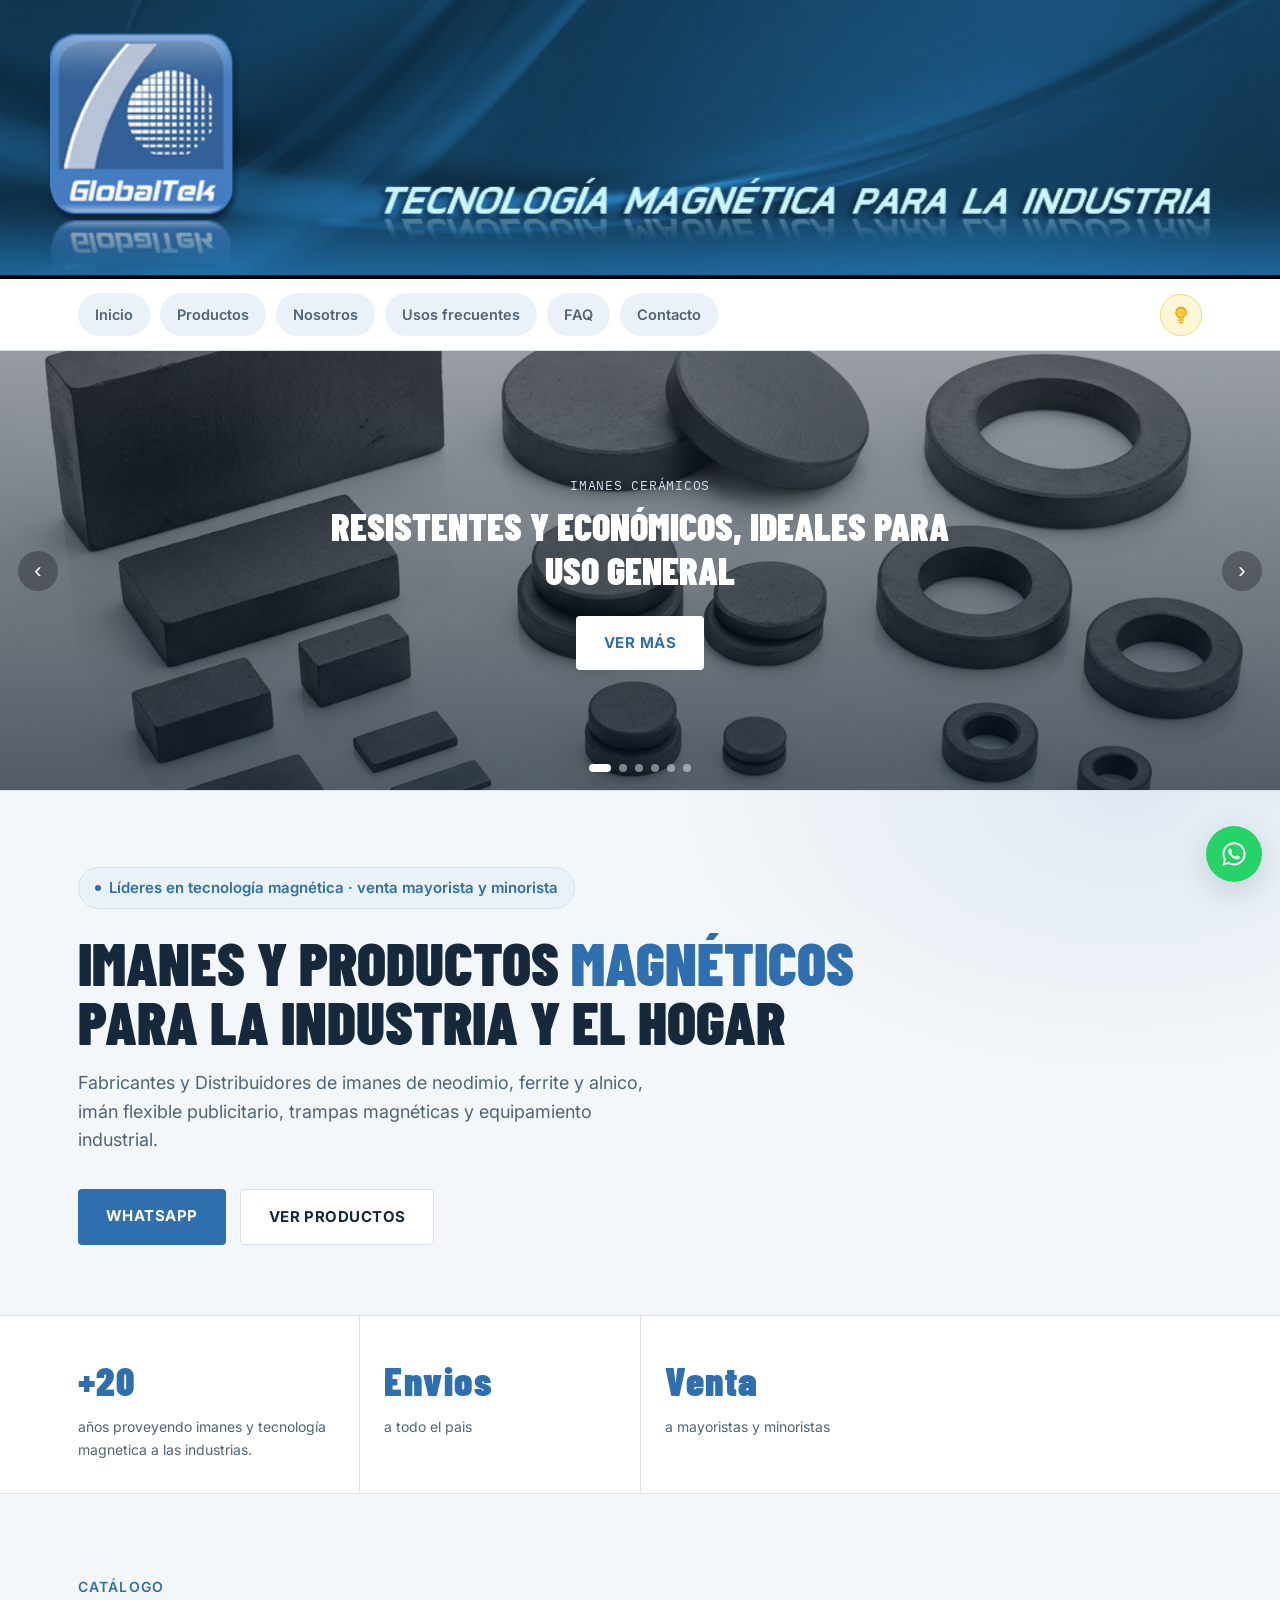
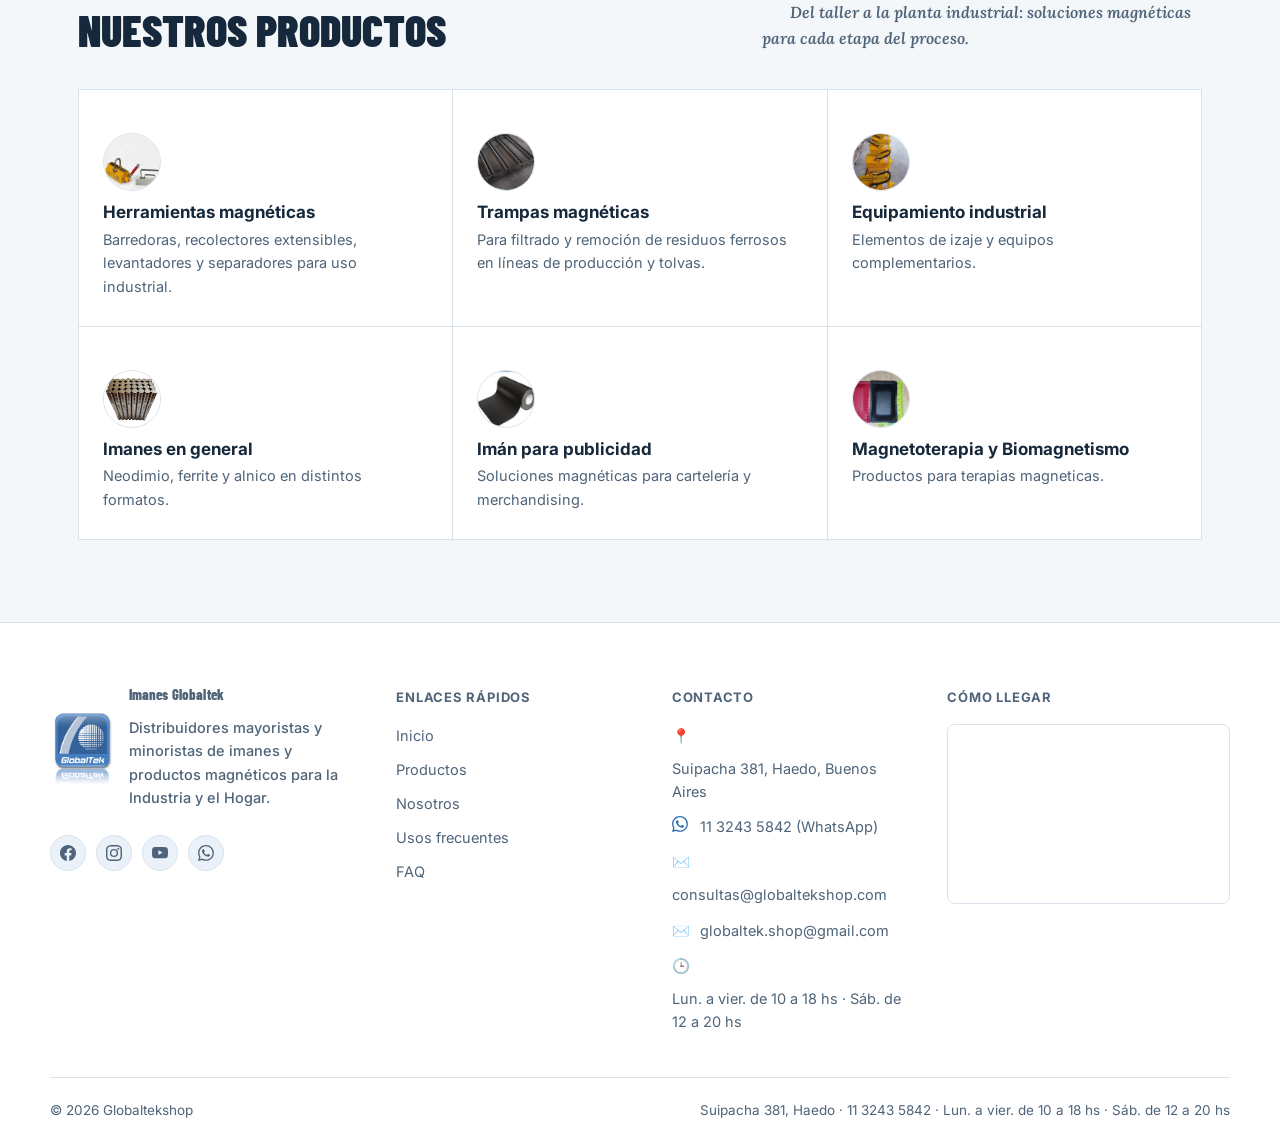
==== commit b7a2f3c7: "Add files via upload" ====
--- a/index.html
+++ b/index.html
@@ -120,12 +120,12 @@
       <p class="frase-destacada">Del taller a la planta industrial: soluciones magnéticas para cada etapa del proceso.</p>
     </div>
     <div class="grid">
-      <div class="card"><span class="idx mono"></span><div class="chip"></div><h3>Herramientas magnéticas</h3><p>Barredoras, recolectores extensibles, levantadores y separadores para uso industrial.</p></div>
-      <div class="card"><span class="idx mono"></span><div class="chip"></div><h3>Trampas magnéticas</h3><p>Para filtrado y remoción de residuos ferrosos en líneas de producción y tolvas.</p></div>
-      <div class="card"><span class="idx mono"></span><div class="chip"></div><h3>Equipamiento industrial</h3><p>Elementos de izaje y equipos complementarios.</p></div>
-      <div class="card"><span class="idx mono"></span><div class="chip"></div><h3>Imanes en general</h3><p>Neodimio, ferrite y alnico en distintos formatos.</p></div>
-      <div class="card"><span class="idx mono"></span><div class="chip"></div><h3>Imán para publicidad</h3><p>Soluciones magnéticas para cartelería y merchandising.</p></div>
-      <div class="card"><span class="idx mono"></span><div class="chip"></div><h3>Magnetoterapia y Biomagnetismo</h3><p>Productos para terapias magneticas.</p></div>
+      <div class="card"><span class="idx mono"></span><img class="card-photo" src="images/slider/herramientas.jpg" alt="Herramientas magnéticas" loading="lazy"><h3>Herramientas magnéticas</h3><p>Barredoras, recolectores extensibles, levantadores y separadores para uso industrial.</p></div>
+      <div class="card"><span class="idx mono"></span><img class="card-photo" src="images/usos/trampas-magneticas/01.jpg" alt="Trampas magnéticas" loading="lazy"><h3>Trampas magnéticas</h3><p>Para filtrado y remoción de residuos ferrosos en líneas de producción y tolvas.</p></div>
+      <div class="card"><span class="idx mono"></span><img class="card-photo" src="images/usos/izaje/01.jpg" alt="Equipamiento industrial" loading="lazy"><h3>Equipamiento industrial</h3><p>Elementos de izaje y equipos complementarios.</p></div>
+      <div class="card"><span class="idx mono"></span><img class="card-photo" src="images/usos/imanes-general/01.jpg" alt="Imanes en general" loading="lazy"><h3>Imanes en general</h3><p>Neodimio, ferrite y alnico en distintos formatos.</p></div>
+      <div class="card"><span class="idx mono"></span><img class="card-photo" src="images/usos/iman-publicidad/01.jpg" alt="Imán para publicidad" loading="lazy"><h3>Imán para publicidad</h3><p>Soluciones magnéticas para cartelería y merchandising.</p></div>
+      <div class="card"><span class="idx mono"></span><img class="card-photo" src="images/usos/terapias-magneticas/01.jpg" alt="Magnetoterapia y Biomagnetismo" loading="lazy"><h3>Magnetoterapia y Biomagnetismo</h3><p>Productos para terapias magneticas.</p></div>
     </div>
   </div>
 </section>
@@ -150,7 +150,7 @@
         <a href="https://www.youtube.com/@IMANESGLOBALTEK/videos" aria-label="YouTube" target="_blank" rel="noopener noreferrer">
           <svg viewBox="0 0 16 16" xmlns="http://www.w3.org/2000/svg"><path d="M8.051 1.999h.089c.822.003 4.987.033 6.11.335a2.01 2.01 0 0 1 1.415 1.42c.101.38.172.883.22 1.402l.01.104.022.26.008.104c.065.914.073 1.77.074 1.957v.075c-.001.194-.01 1.108-.082 2.06l-.008.105-.009.104c-.05.572-.124 1.14-.235 1.558a2.01 2.01 0 0 1-1.415 1.42c-1.16.312-5.569.334-6.18.335h-.142c-.309 0-1.587-.006-2.927-.052l-.17-.006-.087-.004-.171-.007-.171-.007c-1.11-.049-2.167-.128-2.654-.26a2.01 2.01 0 0 1-1.415-1.419c-.111-.417-.185-.986-.235-1.558L.09 9.82l-.008-.104A31 31 0 0 1 0 7.68v-.123c.002-.215.01-.958.064-1.778l.007-.103.003-.052.008-.104.022-.26.01-.104c.048-.519.119-1.023.22-1.402a2.01 2.01 0 0 1 1.415-1.42c.487-.13 1.544-.21 2.654-.26l.17-.007.172-.006.086-.003.171-.007A100 100 0 0 1 7.858 2zM6.4 5.209v4.818l4.157-2.408z"/></svg>
         </a>
-        <a href="https://wa.me/541132435842" aria-label="WhatsApp" target="_blank" rel="noopener noreferrer">
+        <a href="https://wa.me/541132435842" aria-label="WhatsApp" onclick="abrirWhatsAppGenerico(); return false;" target="_blank" rel="noopener noreferrer">
           <svg viewBox="0 0 16 16" xmlns="http://www.w3.org/2000/svg"><path d="M13.601 2.326A7.85 7.85 0 0 0 7.994 0C3.627 0 .068 3.558.064 7.926c0 1.399.366 2.76 1.057 3.965L0 16l4.204-1.102a7.9 7.9 0 0 0 3.79.965h.004c4.368 0 7.926-3.558 7.93-7.93A7.9 7.9 0 0 0 13.6 2.326zM7.994 14.521a6.6 6.6 0 0 1-3.356-.92l-.24-.144-2.494.654.666-2.433-.156-.251a6.56 6.56 0 0 1-1.007-3.505c0-3.626 2.957-6.584 6.591-6.584a6.56 6.56 0 0 1 4.66 1.931 6.56 6.56 0 0 1 1.928 4.66c-.004 3.639-2.961 6.592-6.592 6.592m3.615-4.934c-.197-.099-1.17-.578-1.353-.646-.182-.065-.315-.099-.446.099-.132.198-.512.646-.628.779-.116.133-.232.148-.43.05-.198-.1-.836-.308-1.592-.982-.588-.525-.985-1.174-1.101-1.372-.116-.198-.012-.305.087-.403.089-.089.198-.232.297-.347.1-.116.133-.198.198-.33.066-.133.033-.248-.017-.347-.05-.099-.446-1.076-.611-1.474-.161-.387-.325-.335-.446-.341-.115-.006-.247-.007-.379-.007a.73.73 0 0 0-.529.247c-.182.198-.694.679-.694 1.656s.71 1.922.81 2.055c.099.133 1.394 2.128 3.377 2.984.472.204.84.325 1.126.416.473.15.904.129 1.246.078.38-.057 1.171-.479 1.336-.941.165-.463.165-.86.116-.943-.05-.082-.182-.132-.38-.232"/></svg>
         </a>
       </div>
@@ -173,7 +173,7 @@
         <a href="https://maps.google.com/?q=Suipacha+381,+Haedo,+Buenos+Aires" target="_blank" rel="noopener noreferrer" class="foot-contact-row foot-contact-link">
           <span class="ic">📍</span> Suipacha 381, Haedo, Buenos Aires
         </a>
-        <a href="https://wa.me/541132435842" target="_blank" rel="noopener noreferrer" class="foot-contact-row foot-contact-link">
+        <a href="https://wa.me/541132435842" onclick="abrirWhatsAppGenerico(); return false;" target="_blank" rel="noopener noreferrer" class="foot-contact-row foot-contact-link">
           <span class="ic">
             <svg viewBox="0 0 16 16" width="16" height="16" fill="currentColor" xmlns="http://www.w3.org/2000/svg"><path d="M13.601 2.326A7.85 7.85 0 0 0 7.994 0C3.627 0 .068 3.558.064 7.926c0 1.399.366 2.76 1.057 3.965L0 16l4.204-1.102a7.9 7.9 0 0 0 3.79.965h.004c4.368 0 7.926-3.558 7.93-7.93A7.9 7.9 0 0 0 13.6 2.326zM7.994 14.521a6.6 6.6 0 0 1-3.356-.92l-.24-.144-2.494.654.666-2.433-.156-.251a6.56 6.56 0 0 1-1.007-3.505c0-3.626 2.957-6.584 6.591-6.584a6.56 6.56 0 0 1 4.66 1.931 6.56 6.56 0 0 1 1.928 4.66c-.004 3.639-2.961 6.592-6.592 6.592m3.615-4.934c-.197-.099-1.17-.578-1.353-.646-.182-.065-.315-.099-.446.099-.132.198-.512.646-.628.779-.116.133-.232.148-.43.05-.198-.1-.836-.308-1.592-.982-.588-.525-.985-1.174-1.101-1.372-.116-.198-.012-.305.087-.403.089-.089.198-.232.297-.347.1-.116.133-.198.198-.33.066-.133.033-.248-.017-.347-.05-.099-.446-1.076-.611-1.474-.161-.387-.325-.335-.446-.341-.115-.006-.247-.007-.379-.007a.73.73 0 0 0-.529.247c-.182.198-.694.679-.694 1.656s.71 1.922.81 2.055c.099.133 1.394 2.128 3.377 2.984.472.204.84.325 1.126.416.473.15.904.129 1.246.078.38-.057 1.171-.479 1.336-.941.165-.463.165-.86.116-.943-.05-.082-.182-.132-.38-.232"/></svg>
           </span> 
@@ -203,6 +203,9 @@
   </div>
 </footer>
 
+<a href="https://wa.me/541132435842" class="wa-float" aria-label="Escribinos por WhatsApp" onclick="abrirWhatsAppGenerico(); return false;" target="_blank" rel="noopener noreferrer">
+  <svg viewBox="0 0 24 24" width="28" height="28" fill="currentColor" xmlns="http://www.w3.org/2000/svg"><path d="M12.04 2C6.58 2 2.13 6.45 2.13 11.91c0 1.75.46 3.45 1.32 4.95L2.05 22l5.25-1.38a9.9 9.9 0 0 0 4.74 1.21h.01c5.46 0 9.91-4.45 9.91-9.91C21.96 6.45 17.5 2 12.04 2m0 18.15h-.01a8.2 8.2 0 0 1-4.18-1.15l-.3-.18-3.11.82.83-3.04-.2-.31a8.2 8.2 0 0 1-1.26-4.38c0-4.54 3.7-8.23 8.24-8.23 2.2 0 4.27.86 5.82 2.42a8.17 8.17 0 0 1 2.41 5.83c0 4.54-3.7 8.22-8.24 8.22m4.52-6.16c-.25-.12-1.47-.72-1.7-.81-.23-.08-.39-.12-.56.13-.16.24-.64.8-.78.97-.15.16-.29.19-.53.06-.25-.12-1.05-.39-1.99-1.23-.74-.65-1.24-1.46-1.38-1.71-.15-.25-.02-.38.11-.51.11-.11.25-.29.37-.43.12-.15.16-.25.25-.41.08-.16.04-.31-.02-.44-.06-.12-.56-1.35-.77-1.85-.2-.48-.41-.42-.56-.43-.14-.01-.31-.01-.47-.01a.9.9 0 0 0-.65.31c-.23.24-.86.84-.86 2.05s.88 2.38 1 2.55c.12.16 1.73 2.64 4.19 3.71.59.25 1.04.4 1.4.52.59.19 1.12.16 1.54.1.47-.07 1.47-.6 1.67-1.18.21-.58.21-1.07.14-1.18-.06-.1-.22-.16-.47-.29"/></svg>
+</a>
 <script src="js/script.js"></script>
 </body>
 </html>
--- a/css/styles.css
+++ b/css/styles.css
@@ -486,6 +486,11 @@
   transition: .15s;
 }
 
+.section-cta {
+  display: inline-flex;
+  margin-top: 20px;
+}
+
 .btn-primary {
   background: var(--blue-500);
   color: #fff;
@@ -620,6 +625,7 @@
   background: var(--panel);
   padding: 28px 24px;
   transition: .15s;
+  overflow: hidden;
 }
 
 .card:hover {
@@ -632,13 +638,19 @@
   color: var(--muted);
 }
 
-.card .chip {
-  display: inline-block;
-  width: 24px;
-  height: 8px;
-  border-radius: 2px;
-  background: var(--blue-500);
+.card-photo {
+  display: block;
+  width: 58px;
+  height: 58px;
+  border-radius: 100px;
+  object-fit: cover;
+  border: 1px solid var(--line);
   margin: 15px 0 13px;
+  transition: transform .35s ease;
+}
+
+.card:hover .card-photo {
+  transform: scale(1.35);
 }
 
 .card h3 {
@@ -759,7 +771,7 @@
 .foot-tagline {
   font-family: 'Inter', sans-serif;
   color: var(--muted);
-  font-size: 14.5px;
+  font-size: 13px;
   font-weight: 500;
   text-transform: none;
   max-width: 280px;
@@ -769,13 +781,14 @@
 .foot-brand-text {
   display: flex;
   flex-direction: column;
-  gap: 6px;
+  gap: 7px;
 }
 
 .foot-brand-name {
   font-family: 'Barlow Condensed';
   font-weight: 800;
-  font-size: 27px;
+  font-size: 32px;
+  line-height: 1;
   letter-spacing: .01em;
   text-transform: none;
   color: var(--ink);
@@ -830,9 +843,12 @@
 
 .foot-contact-row {
   display: flex;
+  flex-wrap: wrap;
   gap: 10px;
   font-size: 14.5px;
   color: var(--muted);
+  overflow-wrap: anywhere;
+  min-width: 0;
 }
 
 .foot-contact-row .ic {
@@ -935,7 +951,7 @@
 .carousel-slide {
   flex: 0 0 100%;
   scroll-snap-align: center;
-  aspect-ratio: 4 / 3;
+  aspect-ratio: 5 / 3;
   display: flex;
   align-items: center;
   justify-content: center;
@@ -984,10 +1000,32 @@
   z-index: 5;
 }
 
-.back-to-top {
+.wa-float {
   position: fixed;
   right: 18px;
   bottom: 18px;
+  width: 56px;
+  height: 56px;
+  border-radius: 100px;
+  background: #25D366;
+  color: #fff;
+  display: flex;
+  align-items: center;
+  justify-content: center;
+  box-shadow: 0 10px 30px var(--shadow);
+  z-index: 70;
+  transition: transform .15s;
+}
+
+.wa-float:hover {
+  transform: scale(1.06);
+}
+
+.back-to-top {
+  position: fixed;
+  left: 50%;
+  bottom: 18px;
+  transform: translateX(-50%);
   width: 44px;
   height: 44px;
   border-radius: 100px;
@@ -1001,7 +1039,6 @@
   cursor: pointer;
   opacity: 0;
   visibility: hidden;
-  transform: translateY(10px);
   transition: opacity .2s, transform .2s, visibility .2s;
   z-index: 60;
 }
@@ -1014,7 +1051,6 @@
 .back-to-top.show {
   opacity: 1;
   visibility: visible;
-  transform: translateY(0);
 }
 
 .note {
@@ -1100,6 +1136,16 @@
 
 .contact-card > div {
   min-width: 0;
+}
+
+@media(max-width:560px) {
+  .contact-cards {
+    flex-direction: column;
+  }
+  .contact-card {
+    min-width: 0;
+    width: 100%;
+  }
 }
 
 .contact-card h4 {
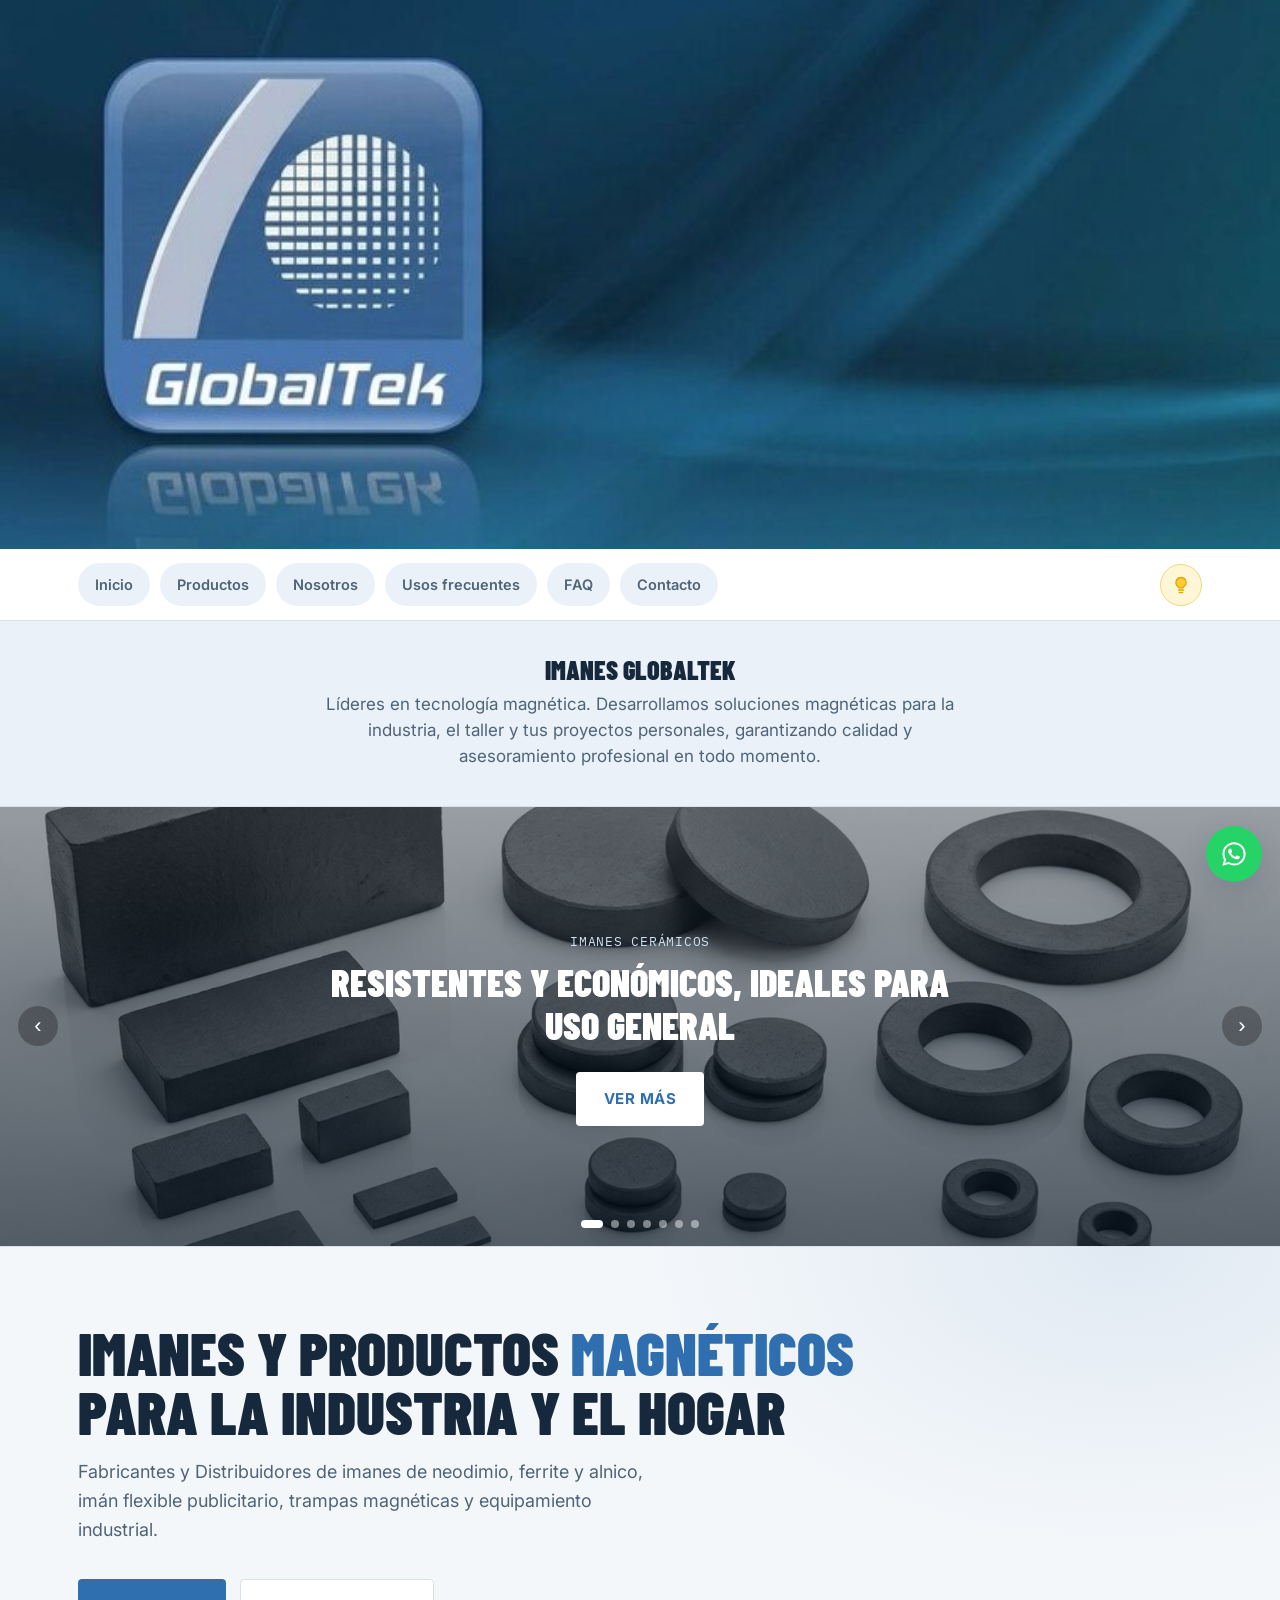
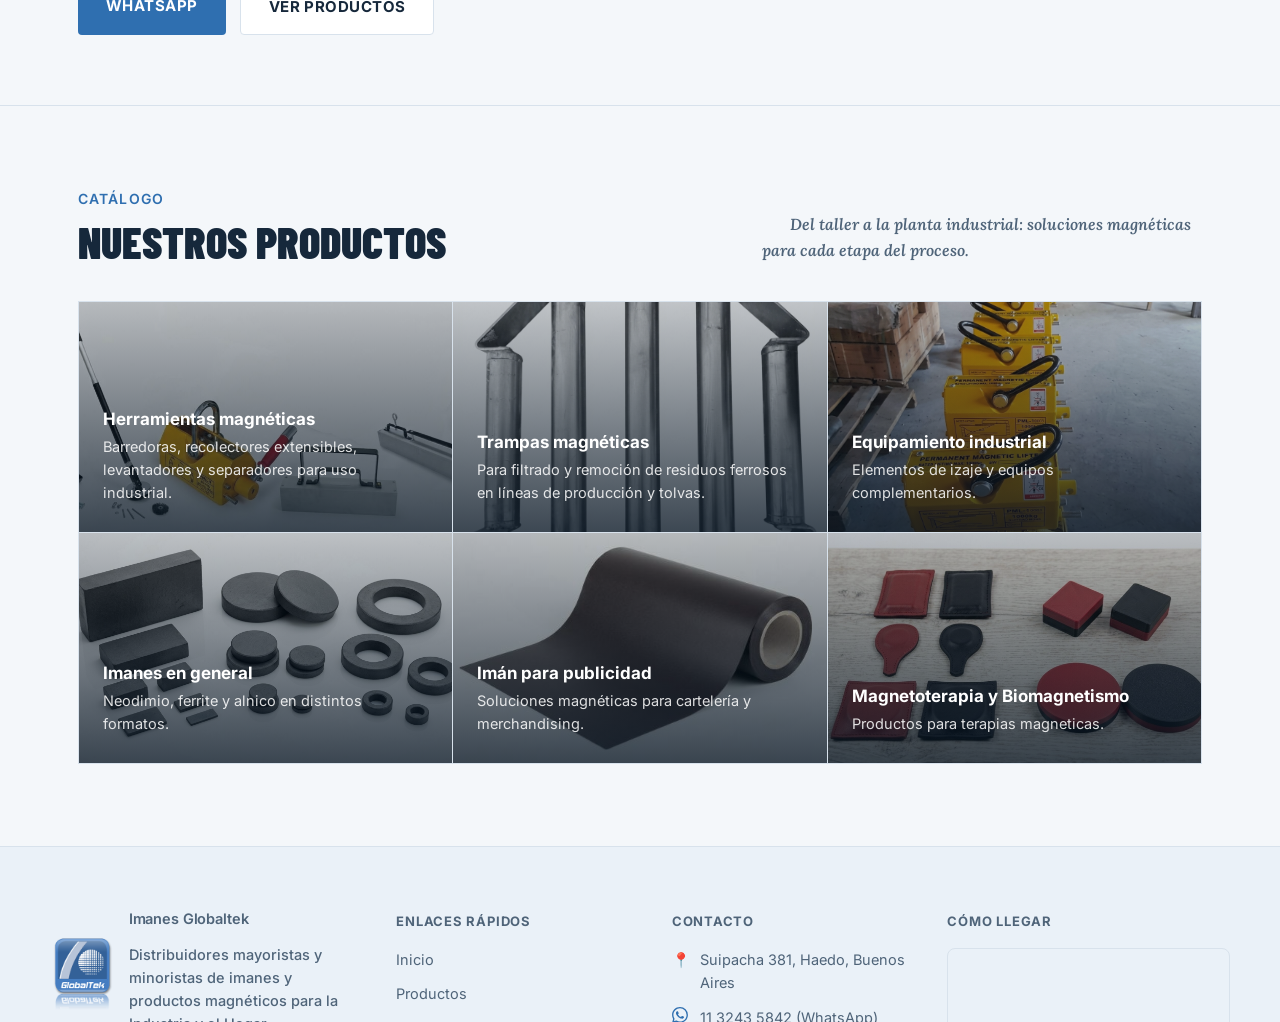
==== commit 016cbc2b: "Add files via upload" ====
--- a/index.html
+++ b/index.html
@@ -19,7 +19,10 @@
 <body>
 
 <div class="banner-wrap">
-  <img src="images/banner.jpg" alt="GlobalTek - Tecnología magnética para la industria">
+  <picture>
+    <source media="(max-width: 560px)" srcset="images/banner-mobile.jpg">
+    <img src="images/banner.jpg" alt="GlobalTek - Tecnología magnética para la industria">
+  </picture>
 </div>
 
 <nav class="subnav">
@@ -43,6 +46,13 @@
   </div>
 </nav>
 
+<div class="company-intro">
+  <div class="wrap">
+    <h2 class="company-intro-title">Imanes Globaltek</h2>
+    <p>Líderes en tecnología magnética. Desarrollamos soluciones magnéticas para la industria, el taller y tus proyectos personales, garantizando calidad y asesoramiento profesional en todo momento.</p>
+  </div>
+</div>
+
 <section class="hero-slider" id="heroSlider">
   <div class="slider-track">
     <div class="slide is-active" data-bg="images/slider/ceramicos.jpg">
@@ -59,13 +69,6 @@
       </div>
       <a class="btn btn-slide" href="usos-frecuentes.html#imanes-general">Ver más</a>
     </div>
-    <div class="slide" data-bg="images/slider/imanesflexibles.jpg">
-      <div class="slide-text">
-        <span class="slide-tag">Imanes flexibles</span>
-        <h2>Tiras y láminas para señalización, cartelería y publicidad</h2>
-      </div>
-      <a class="btn btn-slide" href="usos-frecuentes.html#iman-publicidad">Ver más</a>
-    </div>
     <div class="slide" data-bg="images/slider/trampas.jpg">
       <div class="slide-text">
         <span class="slide-tag">Separadores magnéticos</span>
@@ -73,19 +76,29 @@
       </div>
       <a class="btn btn-slide" href="usos-frecuentes.html#trampas-magneticas">Ver más</a>
     </div>
-    <div class="slide" data-bg="images/slider/herramientas.jpg">
-      <div class="slide-text">
-        <span class="slide-tag">Herramientas magnéticas</span>
-        <h2>Barredoras, recolectoras e izaje para tu industria</h2>
-      </div>
-      <a class="btn btn-slide" href="usos-frecuentes.html#trampas-magneticas">Ver más</a>
-    </div>
-    <div class="slide" data-bg="images/slider/imanessalud.jpg">
-      <div class="slide-text">
-        <span class="slide-tag">Biomagnetismo y magnetoterapia</span>
-        <h2>Imanes y accesorios para el bienestar y la salud</h2>
-      </div>
-      <a class="btn btn-slide" href="usos-frecuentes.html#terapias-magneticas">Ver más</a>
+    <div class="slide">
+      <div class="slide-text">
+        <span class="slide-tag">Envíos</span>
+        <h2>Envíos a todo el país</h2>
+      </div>
+    </div>
+    <div class="slide">
+      <div class="slide-text">
+        <span class="slide-tag">Venta</span>
+        <h2>Venta mayorista y minorista</h2>
+      </div>
+    </div>
+    <div class="slide">
+      <div class="slide-text">
+        <span class="slide-tag">A medida</span>
+        <h2>Proyectos a medida para todo tipo de industria</h2>
+      </div>
+    </div>
+    <div class="slide">
+      <div class="slide-text">
+        <span class="slide-tag">Trayectoria</span>
+        <h2>+20 años proveyendo imanes y tecnología magnética a las industrias</h2>
+      </div>
     </div>
   </div>
   <button class="slider-btn prev" aria-label="Anterior">‹</button>
@@ -95,21 +108,12 @@
 
 <section class="hero" id="inicio">
   <div class="wrap">
-    <div class="eyebrow"><span class="dot"></span> Líderes en tecnología magnética · venta mayorista y minorista</div>
     <h1>Imanes y productos <em>magnéticos</em> para la industria y el hogar</h1>
     <p>Fabricantes y Distribuidores de imanes de neodimio, ferrite y alnico, imán flexible publicitario, trampas magnéticas y equipamiento industrial.</p>
     <div class="hero-actions">
       <a class="btn btn-primary" href="#contacto">WhatsApp</a>
       <a class="btn btn-ghost" href="#productos">Ver productos</a>
     </div>
-  </div>
-</section>
-
-<section class="stats">
-  <div class="wrap">
-    <div class="stat"><div class="num mono">+20</div><div class="lbl">años proveyendo imanes y tecnología magnetica a las industrias.</div></div>
-    <div class="stat"><div class="num mono">Envios</div><div class="lbl">a todo el pais</div></div>
-    <div class="stat"><div class="num mono">Venta</div><div class="lbl">a mayoristas y minoristas</div></div>
   </div>
 </section>
 
--- a/css/styles.css
+++ b/css/styles.css
@@ -260,6 +260,32 @@
   }
 }
 
+.company-intro {
+  background: var(--panel-2);
+  border-bottom: 1px solid var(--line);
+  padding: 36px 0;
+}
+
+.company-intro .wrap {
+  text-align: center;
+  display: flex;
+  flex-direction: column;
+  align-items: center;
+}
+
+.company-intro-title {
+  font-size: 26px;
+  margin-bottom: 8px;
+}
+
+.company-intro p {
+  margin: 0;
+  font-size: 17px;
+  line-height: 1.55;
+  color: var(--muted);
+  max-width: 640px;
+}
+
 .hero-slider {
   position: relative;
   height: 440px;
@@ -312,6 +338,10 @@
 .slide:nth-child(4) { filter: hue-rotate(38deg) saturate(1.15); }
 .slide:nth-child(5) { filter: hue-rotate(-32deg) saturate(1.1); }
 .slide:nth-child(6) { filter: hue-rotate(55deg); }
+.slide:nth-child(7) { filter: hue-rotate(-45deg) saturate(1.1); }
+.slide:nth-child(8) { filter: hue-rotate(70deg); }
+.slide:nth-child(9) { filter: hue-rotate(-60deg) saturate(1.15); }
+.slide:nth-child(10) { filter: hue-rotate(90deg); }
 
 .slide-icon {
   position: relative;
@@ -622,35 +652,49 @@
 }
 
 .card {
-  background: var(--panel);
+  position: relative;
+  isolation: isolate;
+  min-height: 230px;
   padding: 28px 24px;
-  transition: .15s;
+  display: flex;
+  flex-direction: column;
+  justify-content: flex-end;
   overflow: hidden;
+  transition: transform .3s ease, box-shadow .3s ease;
 }
 
 .card:hover {
-  background: var(--blue-050);
+  transform: scale(1.045);
+  z-index: 2;
+  box-shadow: 0 16px 40px var(--shadow);
+}
+
+.card-photo {
+  position: absolute;
+  inset: 0;
+  width: 100%;
+  height: 100%;
+  object-fit: cover;
+  z-index: -2;
+  transition: transform .5s ease;
+}
+
+.card:hover .card-photo {
+  transform: scale(1.1);
+}
+
+.card::before {
+  content: "";
+  position: absolute;
+  inset: 0;
+  background: linear-gradient(180deg, rgba(6,20,34,.25) 0%, rgba(6,20,34,.78) 100%);
+  z-index: -1;
 }
 
 .card .idx {
   font-family: 'IBM Plex Mono';
   font-size: 13px;
-  color: var(--muted);
-}
-
-.card-photo {
-  display: block;
-  width: 58px;
-  height: 58px;
-  border-radius: 100px;
-  object-fit: cover;
-  border: 1px solid var(--line);
-  margin: 15px 0 13px;
-  transition: transform .35s ease;
-}
-
-.card:hover .card-photo {
-  transform: scale(1.35);
+  color: rgba(255,255,255,.75);
 }
 
 .card h3 {
@@ -660,11 +704,11 @@
   font-size: 17px;
   letter-spacing: 0;
   margin-bottom: 7px;
-  color: var(--ink);
+  color: #fff;
 }
 
 .card p {
-  color: var(--muted);
+  color: rgba(255,255,255,.85);
   font-size: 14.5px;
 }
 
@@ -726,6 +770,10 @@
   transition: background .2s;
 }
 
+html[data-theme="claro"] footer {
+  background: var(--panel-2);
+}
+
 .foot-main {
   display: grid;
   grid-template-columns: 1.3fr 1fr 1fr 1.2fr;
@@ -785,11 +833,11 @@
 }
 
 .foot-brand-name {
-  font-family: 'Barlow Condensed';
-  font-weight: 800;
-  font-size: 32px;
-  line-height: 1;
-  letter-spacing: .01em;
+  font-family: 'Inter', sans-serif;
+  font-weight: 600;
+  font-size: 24px;
+  line-height: 1.15;
+  letter-spacing: -.01em;
   text-transform: none;
   color: var(--ink);
   margin: 0;
@@ -843,12 +891,18 @@
 
 .foot-contact-row {
   display: flex;
-  flex-wrap: wrap;
+  flex-wrap: nowrap;
   gap: 10px;
   font-size: 14.5px;
   color: var(--muted);
   overflow-wrap: anywhere;
   min-width: 0;
+}
+
+@media(max-width:560px) {
+  .foot-contact-row {
+    flex-wrap: wrap;
+  }
 }
 
 .foot-contact-row .ic {
@@ -936,6 +990,8 @@
   overflow: hidden;
   background: var(--card, #f4f5f7);
   border: 1px solid var(--border, rgba(0,0,0,.08));
+  width: 500px;
+  max-width: 100%;
 }
 
 .carousel-track {
@@ -951,7 +1007,9 @@
 .carousel-slide {
   flex: 0 0 100%;
   scroll-snap-align: center;
-  aspect-ratio: 5 / 3;
+  width: 500px;
+  max-width: 100%;
+  aspect-ratio: 1 / 1;
   display: flex;
   align-items: center;
   justify-content: center;
@@ -1595,6 +1653,10 @@
   scroll-margin-top: 90px;
 }
 
+.usage-block > div {
+  min-width: 0;
+}
+
 .usage-block:last-child {
   border-bottom: 1px solid var(--line);
 }
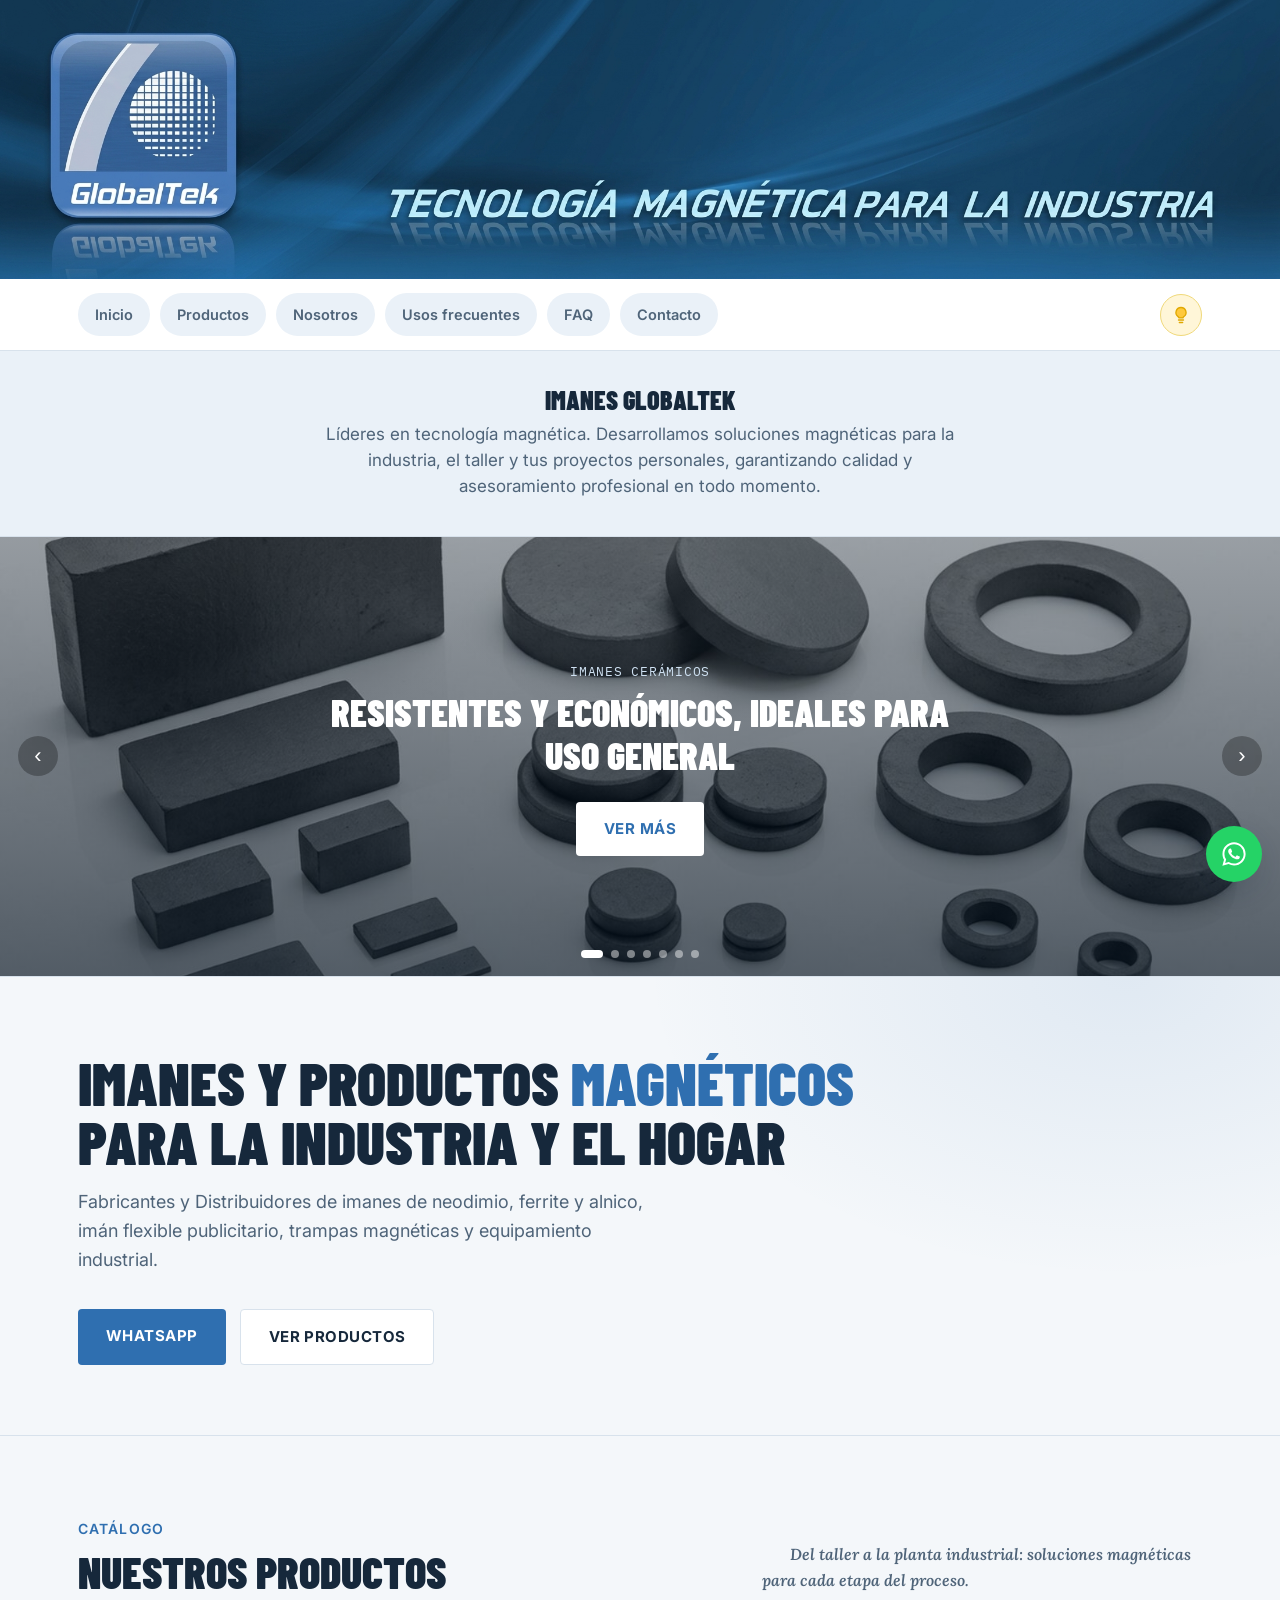
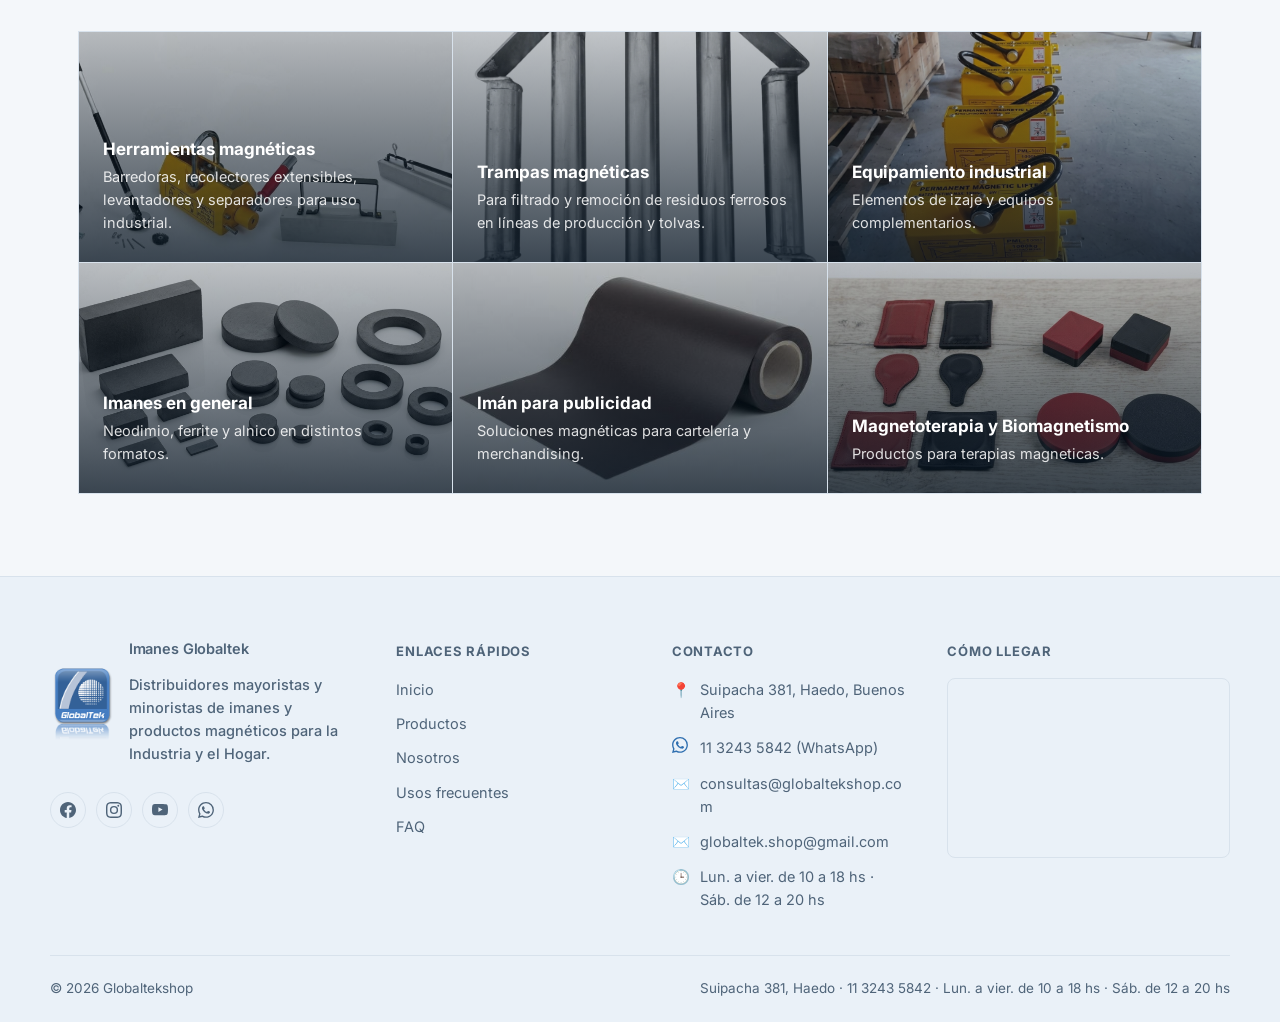
==== commit bd7563ac: "Add files via upload" ====
--- a/index.html
+++ b/index.html
@@ -29,7 +29,7 @@
   <div class="wrap">
     <div class="navlinks" id="navLinks">
       <a href="#inicio">Inicio</a>
-      <a href="#productos">Productos</a>
+      <a href="https://imanesglobaltek.mitiendanube.com/" target="_blank" rel="noopener noreferrer">Productos</a>
       <a href="nosotros.html">Nosotros</a>
       <a href="usos-frecuentes.html">Usos frecuentes</a>
       <a href="faq.html">FAQ</a>
@@ -124,12 +124,12 @@
       <p class="frase-destacada">Del taller a la planta industrial: soluciones magnéticas para cada etapa del proceso.</p>
     </div>
     <div class="grid">
-      <div class="card"><span class="idx mono"></span><img class="card-photo" src="images/slider/herramientas.jpg" alt="Herramientas magnéticas" loading="lazy"><h3>Herramientas magnéticas</h3><p>Barredoras, recolectores extensibles, levantadores y separadores para uso industrial.</p></div>
-      <div class="card"><span class="idx mono"></span><img class="card-photo" src="images/usos/trampas-magneticas/01.jpg" alt="Trampas magnéticas" loading="lazy"><h3>Trampas magnéticas</h3><p>Para filtrado y remoción de residuos ferrosos en líneas de producción y tolvas.</p></div>
-      <div class="card"><span class="idx mono"></span><img class="card-photo" src="images/usos/izaje/01.jpg" alt="Equipamiento industrial" loading="lazy"><h3>Equipamiento industrial</h3><p>Elementos de izaje y equipos complementarios.</p></div>
-      <div class="card"><span class="idx mono"></span><img class="card-photo" src="images/usos/imanes-general/01.jpg" alt="Imanes en general" loading="lazy"><h3>Imanes en general</h3><p>Neodimio, ferrite y alnico en distintos formatos.</p></div>
-      <div class="card"><span class="idx mono"></span><img class="card-photo" src="images/usos/iman-publicidad/01.jpg" alt="Imán para publicidad" loading="lazy"><h3>Imán para publicidad</h3><p>Soluciones magnéticas para cartelería y merchandising.</p></div>
-      <div class="card"><span class="idx mono"></span><img class="card-photo" src="images/usos/terapias-magneticas/01.jpg" alt="Magnetoterapia y Biomagnetismo" loading="lazy"><h3>Magnetoterapia y Biomagnetismo</h3><p>Productos para terapias magneticas.</p></div>
+      <a class="card" href="https://imanesglobaltek.mitiendanube.com/" target="_blank" rel="noopener noreferrer"><span class="idx mono"></span><img class="card-photo" src="images/slider/herramientas.jpg" alt="Herramientas magnéticas" loading="lazy"><h3>Herramientas magnéticas</h3><p>Barredoras, recolectores extensibles, levantadores y separadores para uso industrial.</p></a>
+      <a class="card" href="#" onclick="abrirWhatsApp('trampas magnéticas'); return false;" target="_blank" rel="noopener noreferrer"><span class="idx mono"></span><img class="card-photo" src="images/usos/trampas-magneticas/01.jpg" alt="Trampas magnéticas" loading="lazy"><h3>Trampas magnéticas</h3><p>Para filtrado y remoción de residuos ferrosos en líneas de producción y tolvas.</p></a>
+      <a class="card" href="#" onclick="abrirWhatsApp('equipamiento industrial'); return false;" target="_blank" rel="noopener noreferrer"><span class="idx mono"></span><img class="card-photo" src="images/usos/izaje/01.jpg" alt="Equipamiento industrial" loading="lazy"><h3>Equipamiento industrial</h3><p>Elementos de izaje y equipos complementarios.</p></a>
+      <a class="card" href="https://imanesglobaltek.mitiendanube.com/" target="_blank" rel="noopener noreferrer"><span class="idx mono"></span><img class="card-photo" src="images/usos/imanes-general/01.jpg" alt="Imanes en general" loading="lazy"><h3>Imanes en general</h3><p>Neodimio, ferrite y alnico en distintos formatos.</p></a>
+      <a class="card" href="#" onclick="abrirWhatsApp('imanes para publicidad'); return false;" target="_blank" rel="noopener noreferrer"><span class="idx mono"></span><img class="card-photo" src="images/usos/iman-publicidad/01.jpg" alt="Imán para publicidad" loading="lazy"><h3>Imán para publicidad</h3><p>Soluciones magnéticas para cartelería y merchandising.</p></a>
+      <a class="card" href="https://imanesglobaltek.mitiendanube.com/" target="_blank" rel="noopener noreferrer"><span class="idx mono"></span><img class="card-photo" src="images/usos/terapias-magneticas/01.jpg" alt="Magnetoterapia y Biomagnetismo" loading="lazy"><h3>Magnetoterapia y Biomagnetismo</h3><p>Productos para terapias magneticas.</p></a>
     </div>
   </div>
 </section>
@@ -164,7 +164,7 @@
       <h5>Enlaces rápidos</h5>
       <div class="foot-links">
         <a href="index.html">Inicio</a>
-        <a href="#productos">Productos</a>
+        <a href="https://imanesglobaltek.mitiendanube.com/" target="_blank" rel="noopener noreferrer">Productos</a>
         <a href="nosotros.html">Nosotros</a>
         <a href="usos-frecuentes.html">Usos frecuentes</a>
         <a href="faq.html">FAQ</a>
--- a/css/styles.css
+++ b/css/styles.css
@@ -655,6 +655,8 @@
   position: relative;
   isolation: isolate;
   min-height: 230px;
+  text-decoration: none;
+  cursor: pointer;
   padding: 28px 24px;
   display: flex;
   flex-direction: column;
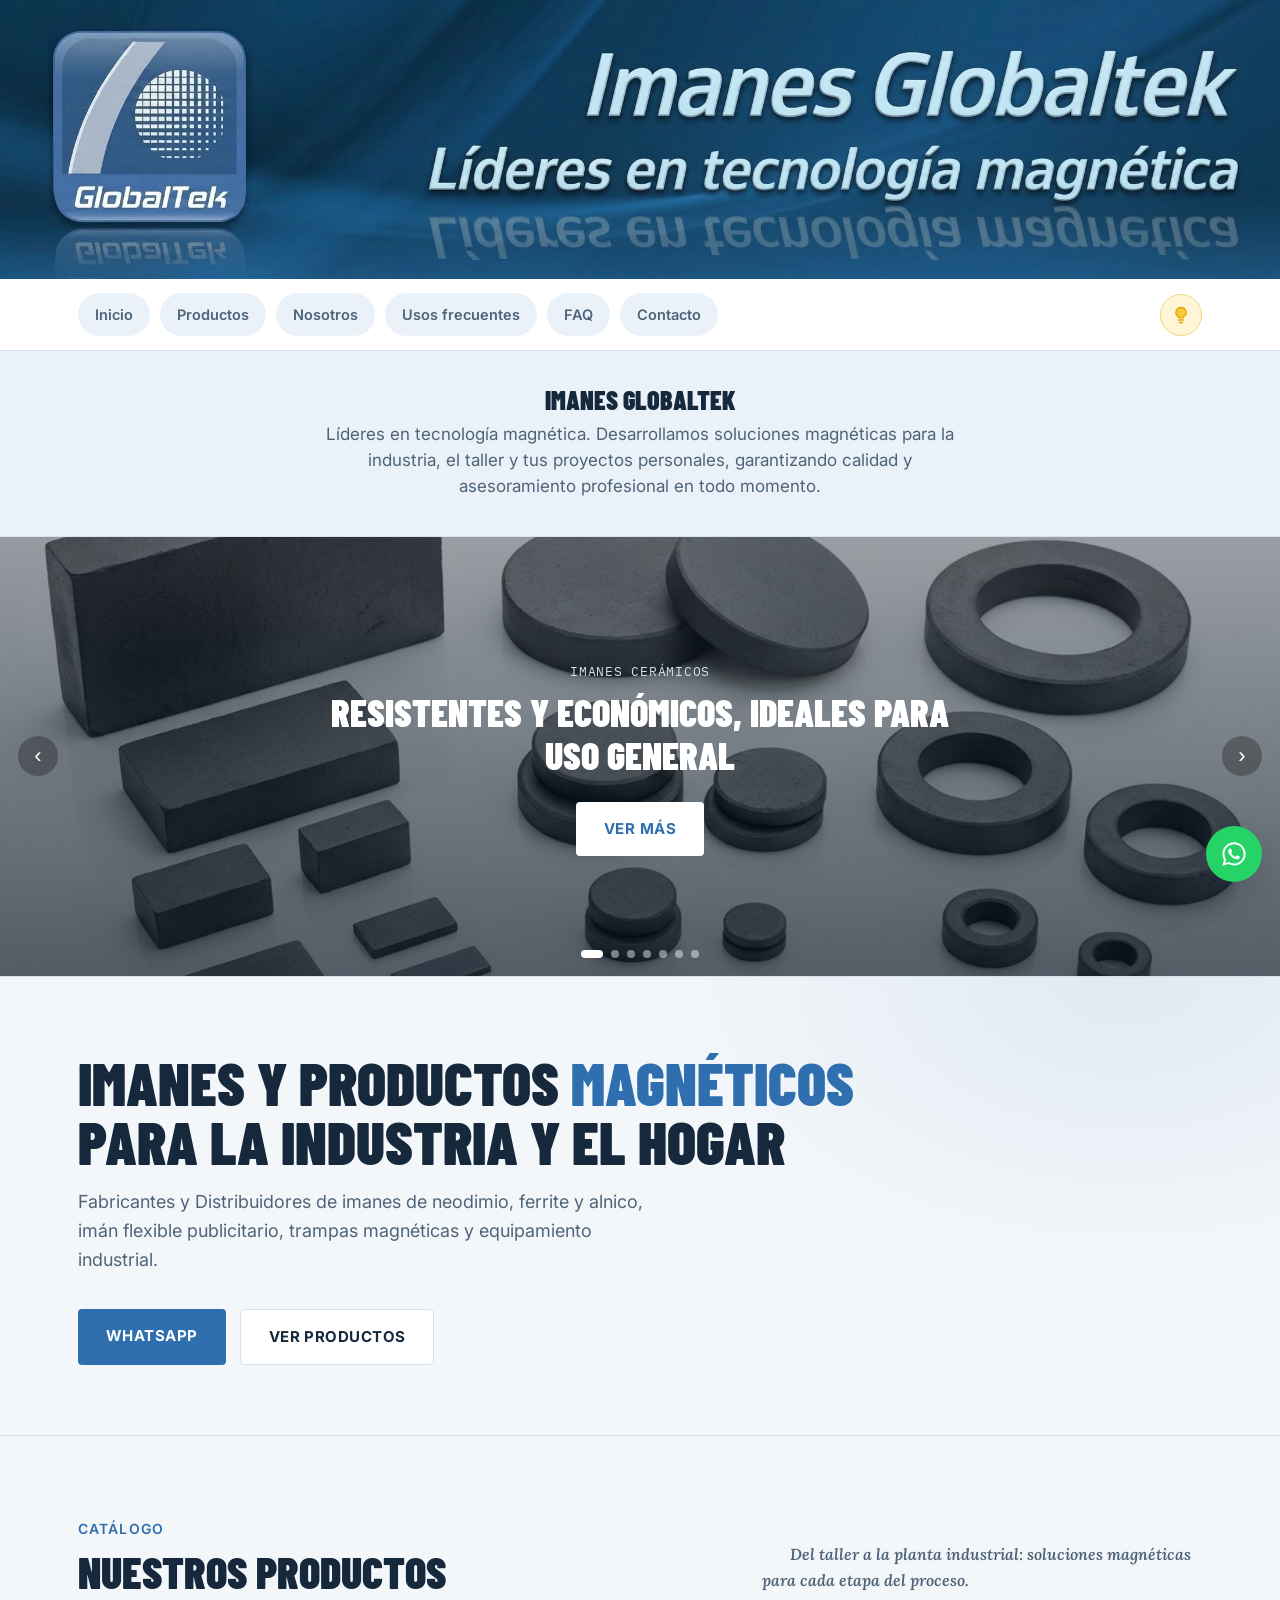
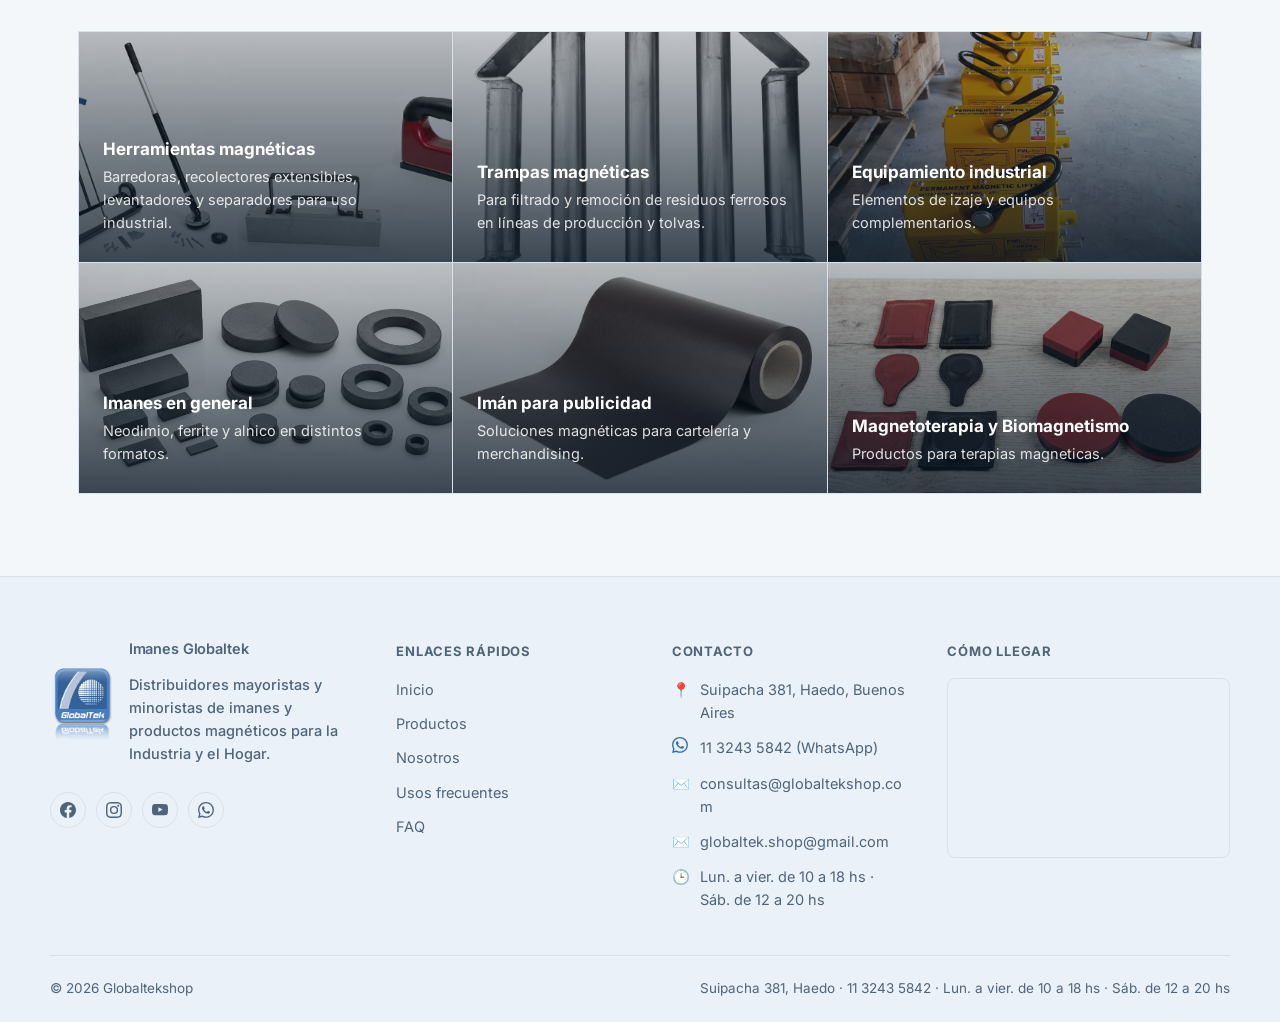
==== commit a08cffc3: "Add files via upload" ====
--- a/index.html
+++ b/index.html
@@ -111,8 +111,8 @@
     <h1>Imanes y productos <em>magnéticos</em> para la industria y el hogar</h1>
     <p>Fabricantes y Distribuidores de imanes de neodimio, ferrite y alnico, imán flexible publicitario, trampas magnéticas y equipamiento industrial.</p>
     <div class="hero-actions">
-      <a class="btn btn-primary" href="#contacto">WhatsApp</a>
-      <a class="btn btn-ghost" href="#productos">Ver productos</a>
+      <a class="btn btn-primary" href="https://wa.me/541132435842" onclick="abrirWhatsAppGenerico(); return false;" target="_blank" rel="noopener noreferrer">WhatsApp</a>
+      <a class="btn btn-ghost" href="https://imanesglobaltek.mitiendanube.com/" target="_blank" rel="noopener noreferrer">Ver productos</a>
     </div>
   </div>
 </section>
@@ -124,12 +124,12 @@
       <p class="frase-destacada">Del taller a la planta industrial: soluciones magnéticas para cada etapa del proceso.</p>
     </div>
     <div class="grid">
-      <a class="card" href="https://imanesglobaltek.mitiendanube.com/" target="_blank" rel="noopener noreferrer"><span class="idx mono"></span><img class="card-photo" src="images/slider/herramientas.jpg" alt="Herramientas magnéticas" loading="lazy"><h3>Herramientas magnéticas</h3><p>Barredoras, recolectores extensibles, levantadores y separadores para uso industrial.</p></a>
-      <a class="card" href="#" onclick="abrirWhatsApp('trampas magnéticas'); return false;" target="_blank" rel="noopener noreferrer"><span class="idx mono"></span><img class="card-photo" src="images/usos/trampas-magneticas/01.jpg" alt="Trampas magnéticas" loading="lazy"><h3>Trampas magnéticas</h3><p>Para filtrado y remoción de residuos ferrosos en líneas de producción y tolvas.</p></a>
-      <a class="card" href="#" onclick="abrirWhatsApp('equipamiento industrial'); return false;" target="_blank" rel="noopener noreferrer"><span class="idx mono"></span><img class="card-photo" src="images/usos/izaje/01.jpg" alt="Equipamiento industrial" loading="lazy"><h3>Equipamiento industrial</h3><p>Elementos de izaje y equipos complementarios.</p></a>
-      <a class="card" href="https://imanesglobaltek.mitiendanube.com/" target="_blank" rel="noopener noreferrer"><span class="idx mono"></span><img class="card-photo" src="images/usos/imanes-general/01.jpg" alt="Imanes en general" loading="lazy"><h3>Imanes en general</h3><p>Neodimio, ferrite y alnico en distintos formatos.</p></a>
-      <a class="card" href="#" onclick="abrirWhatsApp('imanes para publicidad'); return false;" target="_blank" rel="noopener noreferrer"><span class="idx mono"></span><img class="card-photo" src="images/usos/iman-publicidad/01.jpg" alt="Imán para publicidad" loading="lazy"><h3>Imán para publicidad</h3><p>Soluciones magnéticas para cartelería y merchandising.</p></a>
-      <a class="card" href="https://imanesglobaltek.mitiendanube.com/" target="_blank" rel="noopener noreferrer"><span class="idx mono"></span><img class="card-photo" src="images/usos/terapias-magneticas/01.jpg" alt="Magnetoterapia y Biomagnetismo" loading="lazy"><h3>Magnetoterapia y Biomagnetismo</h3><p>Productos para terapias magneticas.</p></a>
+      <a class="card" href="usos-frecuentes.html#barredoras-magneticas"><span class="idx mono"></span><img class="card-photo" src="images/slider/herramientas.jpg" alt="Herramientas magnéticas" loading="lazy"><h3>Herramientas magnéticas</h3><p>Barredoras, recolectores extensibles, levantadores y separadores para uso industrial.</p></a>
+      <a class="card" href="usos-frecuentes.html#trampas-magneticas"><span class="idx mono"></span><img class="card-photo" src="images/usos/trampas-magneticas/01.jpg" alt="Trampas magnéticas" loading="lazy"><h3>Trampas magnéticas</h3><p>Para filtrado y remoción de residuos ferrosos en líneas de producción y tolvas.</p></a>
+      <a class="card" href="usos-frecuentes.html#izaje"><span class="idx mono"></span><img class="card-photo" src="images/usos/izaje/01.jpg" alt="Equipamiento industrial" loading="lazy"><h3>Equipamiento industrial</h3><p>Elementos de izaje y equipos complementarios.</p></a>
+      <a class="card" href="usos-frecuentes.html#imanes-general"><span class="idx mono"></span><img class="card-photo" src="images/usos/imanes-general/01.jpg" alt="Imanes en general" loading="lazy"><h3>Imanes en general</h3><p>Neodimio, ferrite y alnico en distintos formatos.</p></a>
+      <a class="card" href="usos-frecuentes.html#iman-publicidad"><span class="idx mono"></span><img class="card-photo" src="images/usos/iman-publicidad/01.jpg" alt="Imán para publicidad" loading="lazy"><h3>Imán para publicidad</h3><p>Soluciones magnéticas para cartelería y merchandising.</p></a>
+      <a class="card" href="usos-frecuentes.html#terapias-magneticas"><span class="idx mono"></span><img class="card-photo" src="images/usos/terapias-magneticas/01.jpg" alt="Magnetoterapia y Biomagnetismo" loading="lazy"><h3>Magnetoterapia y Biomagnetismo</h3><p>Productos para terapias magneticas.</p></a>
     </div>
   </div>
 </section>
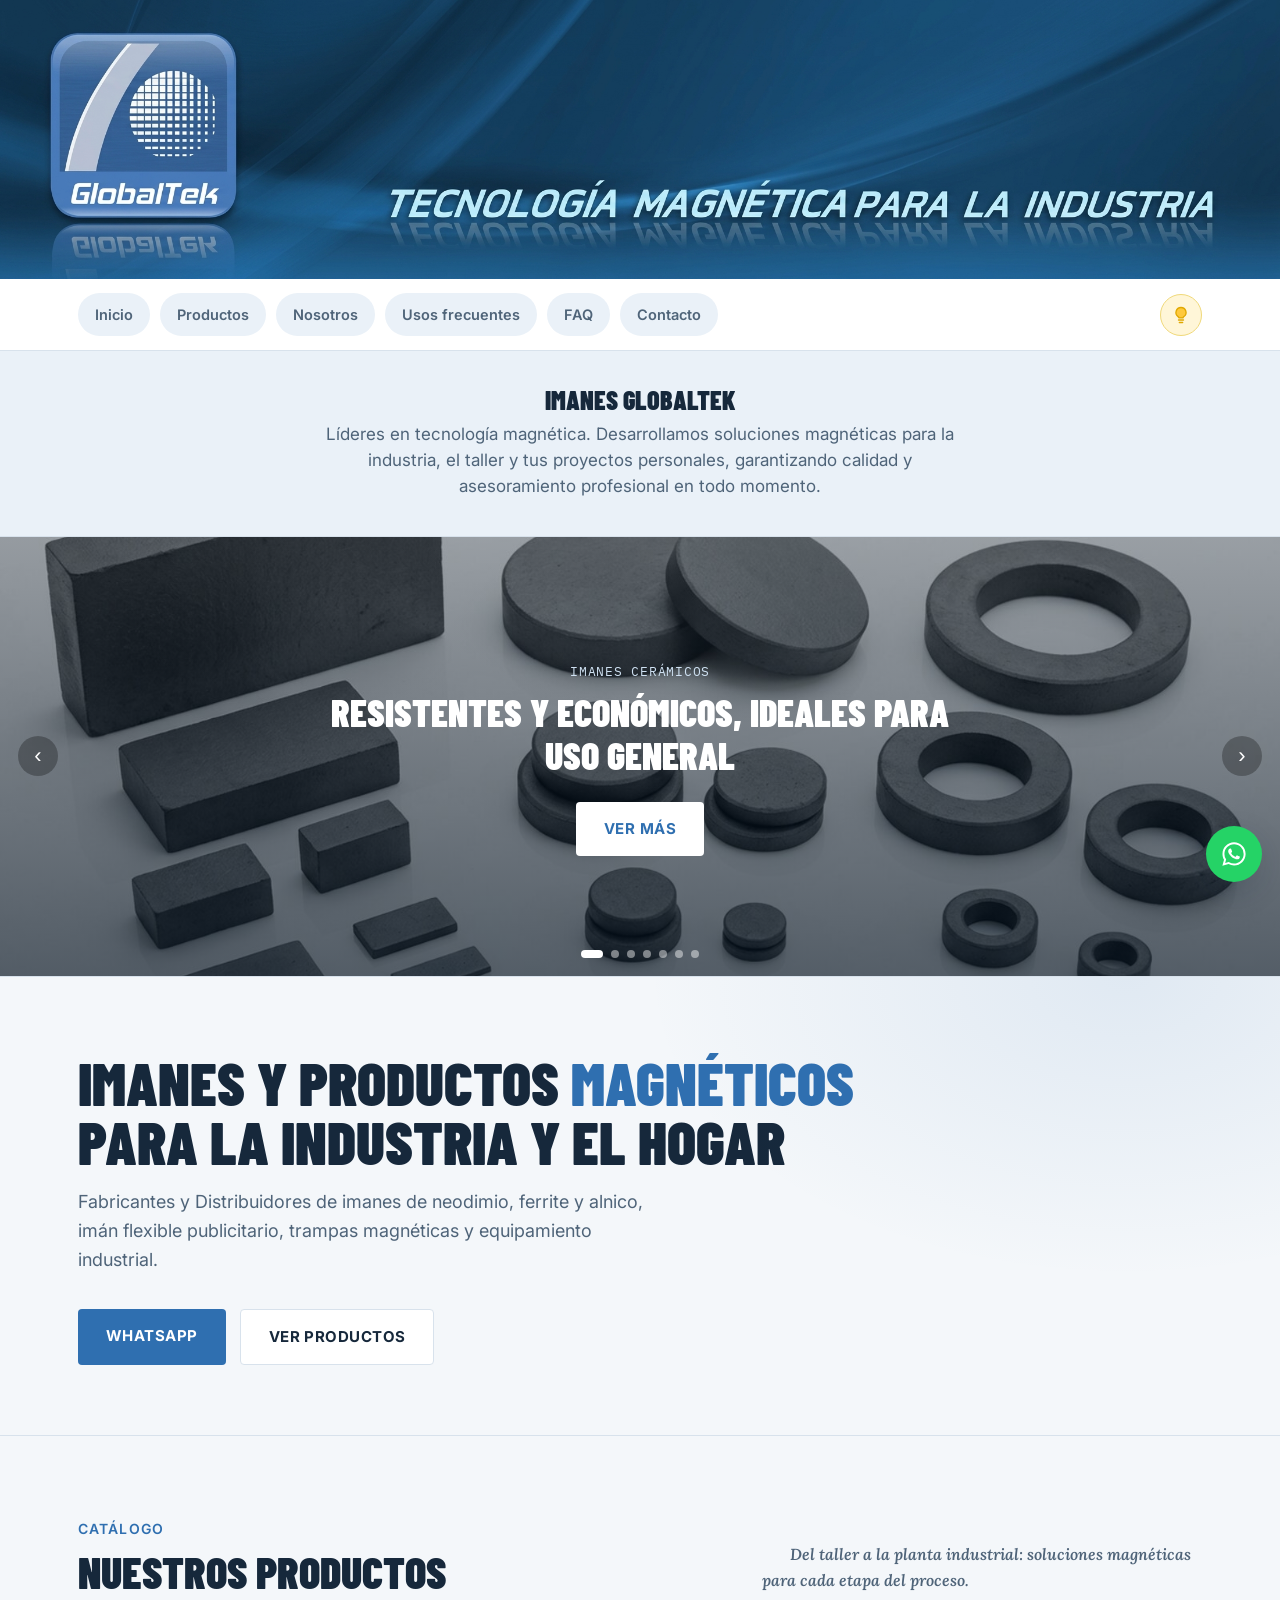
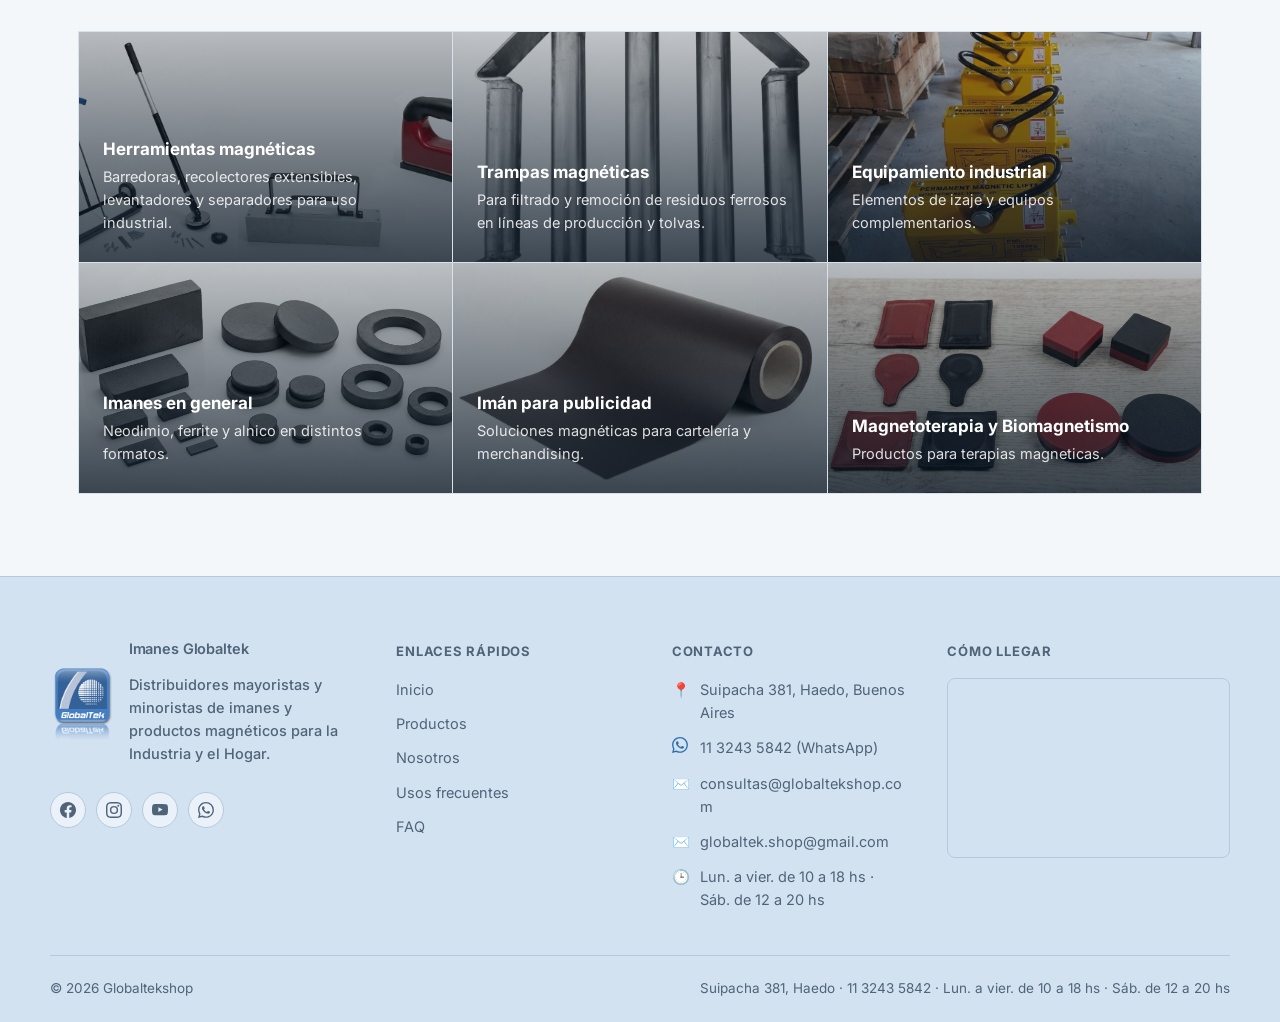
==== commit e6a7f755: "Add files via upload" ====
--- a/index.html
+++ b/index.html
@@ -21,7 +21,7 @@
 <div class="banner-wrap">
   <picture>
     <source media="(max-width: 560px)" srcset="images/banner-mobile.jpg">
-    <img src="images/banner.jpg" alt="GlobalTek - Tecnología magnética para la industria">
+    <img src="images/banner.jpg" alt="Imanes Globaltek - Venta y distribución de imanes de neodimio, trampas y soluciones magnéticas para la industria">
   </picture>
 </div>
 
@@ -48,7 +48,7 @@
 
 <div class="company-intro">
   <div class="wrap">
-    <h2 class="company-intro-title">Imanes Globaltek</h2>
+    <div class="company-intro-title">Imanes Globaltek</div>
     <p>Líderes en tecnología magnética. Desarrollamos soluciones magnéticas para la industria, el taller y tus proyectos personales, garantizando calidad y asesoramiento profesional en todo momento.</p>
   </div>
 </div>
@@ -58,46 +58,46 @@
     <div class="slide is-active" data-bg="images/slider/ceramicos.jpg">
       <div class="slide-text">
         <span class="slide-tag">Imanes cerámicos</span>
-        <h2>Resistentes y económicos, ideales para uso general</h2>
+        <div class="slide-title">Resistentes y económicos, ideales para uso general</div>
       </div>
       <a class="btn btn-slide" href="usos-frecuentes.html#imanes-general">Ver más</a>
     </div>
     <div class="slide" data-bg="images/slider/neodimio.jpg">
       <div class="slide-text">
         <span class="slide-tag">Imanes de neodimio</span>
-        <h2>Los más potentes, para las aplicaciones más exigentes</h2>
+        <div class="slide-title">Los más potentes, para las aplicaciones más exigentes</div>
       </div>
       <a class="btn btn-slide" href="usos-frecuentes.html#imanes-general">Ver más</a>
     </div>
     <div class="slide" data-bg="images/slider/trampas.jpg">
       <div class="slide-text">
         <span class="slide-tag">Separadores magnéticos</span>
-        <h2>Retienen residuos ferrosos en bandas transportadoras y ductos</h2>
+        <div class="slide-title">Retienen residuos ferrosos en bandas transportadoras y ductos</div>
       </div>
       <a class="btn btn-slide" href="usos-frecuentes.html#trampas-magneticas">Ver más</a>
     </div>
     <div class="slide">
       <div class="slide-text">
         <span class="slide-tag">Envíos</span>
-        <h2>Envíos a todo el país</h2>
+        <div class="slide-title">Envíos a todo el país</div>
       </div>
     </div>
     <div class="slide">
       <div class="slide-text">
         <span class="slide-tag">Venta</span>
-        <h2>Venta mayorista y minorista</h2>
+        <div class="slide-title">Venta mayorista y minorista</div>
       </div>
     </div>
     <div class="slide">
       <div class="slide-text">
         <span class="slide-tag">A medida</span>
-        <h2>Proyectos a medida para todo tipo de industria</h2>
+        <div class="slide-title">Proyectos a medida para todo tipo de industria</div>
       </div>
     </div>
     <div class="slide">
       <div class="slide-text">
         <span class="slide-tag">Trayectoria</span>
-        <h2>+20 años proveyendo imanes y tecnología magnética a las industrias</h2>
+        <div class="slide-title">+20 años proveyendo imanes y tecnología magnética a las industrias</div>
       </div>
     </div>
   </div>
@@ -124,12 +124,12 @@
       <p class="frase-destacada">Del taller a la planta industrial: soluciones magnéticas para cada etapa del proceso.</p>
     </div>
     <div class="grid">
-      <a class="card" href="usos-frecuentes.html#barredoras-magneticas"><span class="idx mono"></span><img class="card-photo" src="images/slider/herramientas.jpg" alt="Herramientas magnéticas" loading="lazy"><h3>Herramientas magnéticas</h3><p>Barredoras, recolectores extensibles, levantadores y separadores para uso industrial.</p></a>
-      <a class="card" href="usos-frecuentes.html#trampas-magneticas"><span class="idx mono"></span><img class="card-photo" src="images/usos/trampas-magneticas/01.jpg" alt="Trampas magnéticas" loading="lazy"><h3>Trampas magnéticas</h3><p>Para filtrado y remoción de residuos ferrosos en líneas de producción y tolvas.</p></a>
-      <a class="card" href="usos-frecuentes.html#izaje"><span class="idx mono"></span><img class="card-photo" src="images/usos/izaje/01.jpg" alt="Equipamiento industrial" loading="lazy"><h3>Equipamiento industrial</h3><p>Elementos de izaje y equipos complementarios.</p></a>
-      <a class="card" href="usos-frecuentes.html#imanes-general"><span class="idx mono"></span><img class="card-photo" src="images/usos/imanes-general/01.jpg" alt="Imanes en general" loading="lazy"><h3>Imanes en general</h3><p>Neodimio, ferrite y alnico en distintos formatos.</p></a>
-      <a class="card" href="usos-frecuentes.html#iman-publicidad"><span class="idx mono"></span><img class="card-photo" src="images/usos/iman-publicidad/01.jpg" alt="Imán para publicidad" loading="lazy"><h3>Imán para publicidad</h3><p>Soluciones magnéticas para cartelería y merchandising.</p></a>
-      <a class="card" href="usos-frecuentes.html#terapias-magneticas"><span class="idx mono"></span><img class="card-photo" src="images/usos/terapias-magneticas/01.jpg" alt="Magnetoterapia y Biomagnetismo" loading="lazy"><h3>Magnetoterapia y Biomagnetismo</h3><p>Productos para terapias magneticas.</p></a>
+      <a class="card" href="usos-frecuentes.html#barredoras-magneticas"><span class="idx mono"></span><img class="card-photo" src="images/slider/herramientas.jpg" alt="Herramientas magnéticas - Globaltek" loading="lazy"><h3>Herramientas magnéticas</h3><p>Barredoras, recolectores extensibles, levantadores y separadores para uso industrial.</p></a>
+      <a class="card" href="usos-frecuentes.html#trampas-magneticas"><span class="idx mono"></span><img class="card-photo" src="images/usos/trampas-magneticas/01.jpg" alt="Trampas magnéticas de alta potencia - Globaltek" loading="lazy"><h3>Trampas magnéticas</h3><p>Para filtrado y remoción de residuos ferrosos en líneas de producción y tolvas.</p></a>
+      <a class="card" href="usos-frecuentes.html#izaje"><span class="idx mono"></span><img class="card-photo" src="images/usos/izaje/01.jpg" alt="Equipamiento industrial - Globaltek" loading="lazy"><h3>Equipamiento industrial</h3><p>Elementos de izaje y equipos complementarios.</p></a>
+      <a class="card" href="usos-frecuentes.html#imanes-general"><span class="idx mono"></span><img class="card-photo" src="images/usos/imanes-general/01.jpg" alt="Imanes de ferrite y neodimio - Globaltek" loading="lazy"><h3>Imanes en general</h3><p>Neodimio, ferrite y alnico en distintos formatos.</p></a>
+      <a class="card" href="usos-frecuentes.html#iman-publicidad"><span class="idx mono"></span><img class="card-photo" src="images/usos/iman-publicidad/01.jpg" alt="Imán para publicidad - Globaltek" loading="lazy"><h3>Imán para publicidad</h3><p>Soluciones magnéticas para cartelería y merchandising.</p></a>
+      <a class="card" href="usos-frecuentes.html#terapias-magneticas"><span class="idx mono"></span><img class="card-photo" src="images/usos/terapias-magneticas/01.jpg" alt="Imanes para Magnetoterapia y Biomagnetismo - Globaltek" loading="lazy"><h3>Magnetoterapia y Biomagnetismo</h3><p>Productos para terapias magneticas.</p></a>
     </div>
   </div>
 </section>
--- a/css/styles.css
+++ b/css/styles.css
@@ -274,6 +274,11 @@
 }
 
 .company-intro-title {
+  font-family: 'Barlow Condensed', sans-serif;
+  font-weight: 900;
+  text-transform: uppercase;
+  line-height: .98;
+  color: var(--ink);
   font-size: 26px;
   margin-bottom: 8px;
 }
@@ -375,7 +380,10 @@
   margin-bottom: 10px;
 }
 
-.slide-text h2 {
+.slide-text .slide-title {
+  font-family: 'Barlow Condensed', sans-serif;
+  font-weight: 900;
+  text-transform: uppercase;
   color: #fff;
   font-size: clamp(24px, 3.6vw, 38px);
   line-height: 1.15;
@@ -773,7 +781,8 @@
 }
 
 html[data-theme="claro"] footer {
-  background: var(--panel-2);
+  background: #D3E2F1;
+  --line: #B4C9DE;
 }
 
 .foot-main {
@@ -1375,8 +1384,20 @@
 }
 
 .offer-card {
+  display: block;
   background: var(--panel);
   padding: 22px;
+  text-decoration: none;
+  color: inherit;
+  transition: background .15s;
+}
+
+a.offer-card:hover {
+  background: var(--blue-050);
+}
+
+a.offer-card:hover h4 {
+  color: var(--blue-500);
 }
 
 .offer-card .chip {
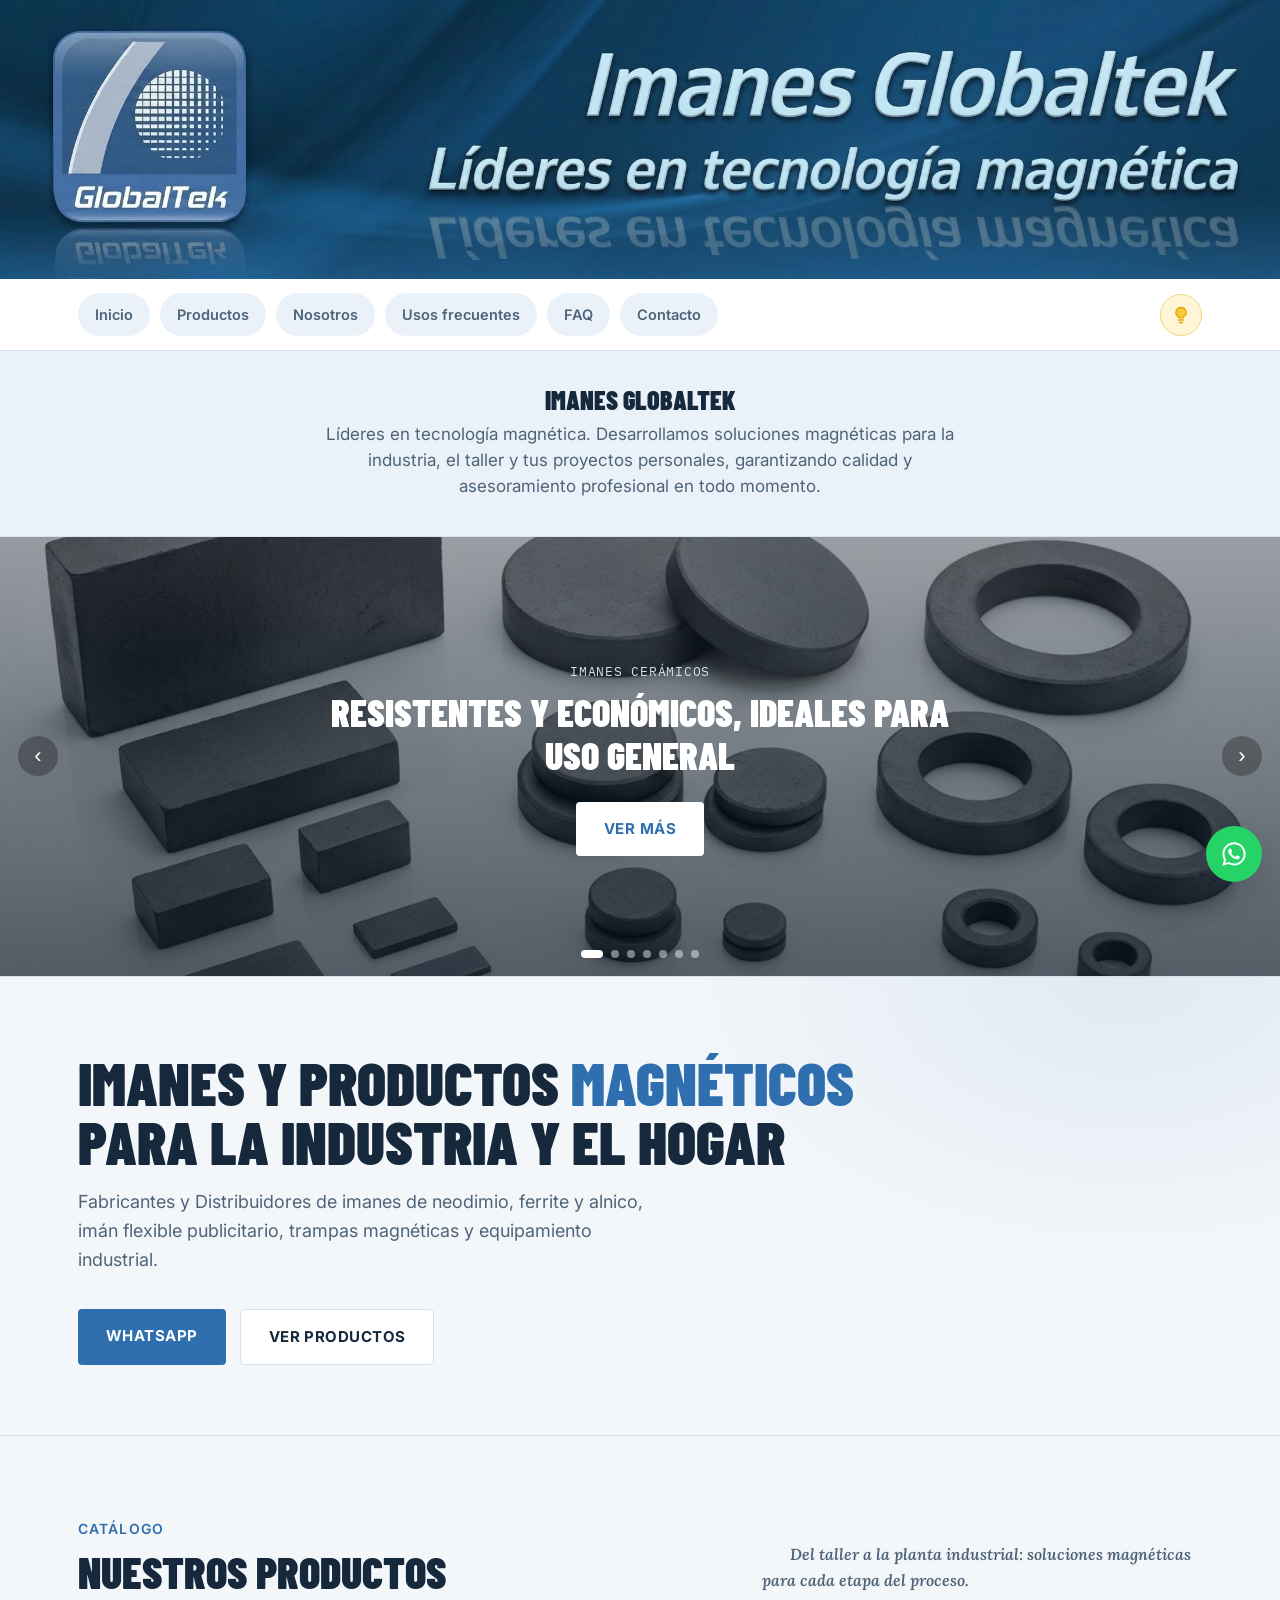
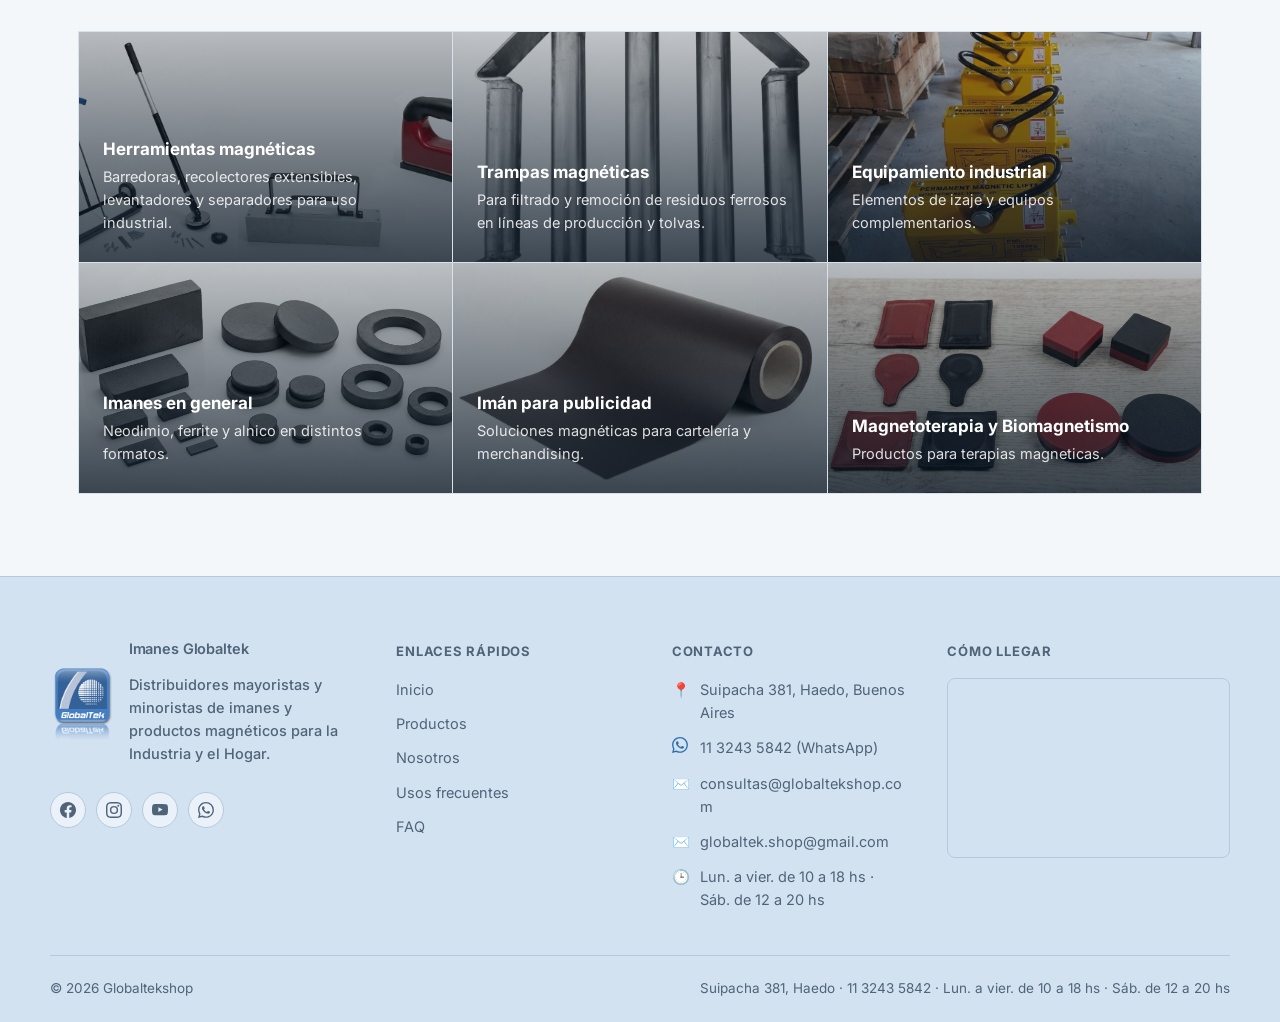
==== commit 0299b0e0: "Add files via upload" ====
--- a/index.html
+++ b/index.html
@@ -21,7 +21,7 @@
 <div class="banner-wrap">
   <picture>
     <source media="(max-width: 560px)" srcset="images/banner-mobile.jpg">
-    <img src="images/banner.jpg" alt="Imanes Globaltek - Venta y distribución de imanes de neodimio, trampas y soluciones magnéticas para la industria">
+    <img src="images/banner.jpg" alt="GlobalTek - Tecnología magnética para la industria">
   </picture>
 </div>
 
@@ -124,12 +124,12 @@
       <p class="frase-destacada">Del taller a la planta industrial: soluciones magnéticas para cada etapa del proceso.</p>
     </div>
     <div class="grid">
-      <a class="card" href="usos-frecuentes.html#barredoras-magneticas"><span class="idx mono"></span><img class="card-photo" src="images/slider/herramientas.jpg" alt="Herramientas magnéticas - Globaltek" loading="lazy"><h3>Herramientas magnéticas</h3><p>Barredoras, recolectores extensibles, levantadores y separadores para uso industrial.</p></a>
-      <a class="card" href="usos-frecuentes.html#trampas-magneticas"><span class="idx mono"></span><img class="card-photo" src="images/usos/trampas-magneticas/01.jpg" alt="Trampas magnéticas de alta potencia - Globaltek" loading="lazy"><h3>Trampas magnéticas</h3><p>Para filtrado y remoción de residuos ferrosos en líneas de producción y tolvas.</p></a>
-      <a class="card" href="usos-frecuentes.html#izaje"><span class="idx mono"></span><img class="card-photo" src="images/usos/izaje/01.jpg" alt="Equipamiento industrial - Globaltek" loading="lazy"><h3>Equipamiento industrial</h3><p>Elementos de izaje y equipos complementarios.</p></a>
-      <a class="card" href="usos-frecuentes.html#imanes-general"><span class="idx mono"></span><img class="card-photo" src="images/usos/imanes-general/01.jpg" alt="Imanes de ferrite y neodimio - Globaltek" loading="lazy"><h3>Imanes en general</h3><p>Neodimio, ferrite y alnico en distintos formatos.</p></a>
-      <a class="card" href="usos-frecuentes.html#iman-publicidad"><span class="idx mono"></span><img class="card-photo" src="images/usos/iman-publicidad/01.jpg" alt="Imán para publicidad - Globaltek" loading="lazy"><h3>Imán para publicidad</h3><p>Soluciones magnéticas para cartelería y merchandising.</p></a>
-      <a class="card" href="usos-frecuentes.html#terapias-magneticas"><span class="idx mono"></span><img class="card-photo" src="images/usos/terapias-magneticas/01.jpg" alt="Imanes para Magnetoterapia y Biomagnetismo - Globaltek" loading="lazy"><h3>Magnetoterapia y Biomagnetismo</h3><p>Productos para terapias magneticas.</p></a>
+      <a class="card" href="usos-frecuentes.html#barredoras-magneticas"><span class="idx mono"></span><img class="card-photo" src="images/slider/herramientas.jpg" alt="Herramientas magnéticas" loading="lazy"><h3>Herramientas magnéticas</h3><p>Barredoras, recolectores extensibles, levantadores y separadores para uso industrial.</p></a>
+      <a class="card" href="usos-frecuentes.html#trampas-magneticas"><span class="idx mono"></span><img class="card-photo" src="images/usos/trampas-magneticas/01.jpg" alt="Trampas magnéticas" loading="lazy"><h3>Trampas magnéticas</h3><p>Para filtrado y remoción de residuos ferrosos en líneas de producción y tolvas.</p></a>
+      <a class="card" href="usos-frecuentes.html#izaje"><span class="idx mono"></span><img class="card-photo" src="images/usos/izaje/01.jpg" alt="Equipamiento industrial" loading="lazy"><h3>Equipamiento industrial</h3><p>Elementos de izaje y equipos complementarios.</p></a>
+      <a class="card" href="usos-frecuentes.html#imanes-general"><span class="idx mono"></span><img class="card-photo" src="images/usos/imanes-general/01.jpg" alt="Imanes en general" loading="lazy"><h3>Imanes en general</h3><p>Neodimio, ferrite y alnico en distintos formatos.</p></a>
+      <a class="card" href="usos-frecuentes.html#iman-publicidad"><span class="idx mono"></span><img class="card-photo" src="images/usos/iman-publicidad/01.jpg" alt="Imán para publicidad" loading="lazy"><h3>Imán para publicidad</h3><p>Soluciones magnéticas para cartelería y merchandising.</p></a>
+      <a class="card" href="usos-frecuentes.html#terapias-magneticas"><span class="idx mono"></span><img class="card-photo" src="images/usos/terapias-magneticas/01.jpg" alt="Magnetoterapia y Biomagnetismo" loading="lazy"><h3>Magnetoterapia y Biomagnetismo</h3><p>Productos para terapias magneticas.</p></a>
     </div>
   </div>
 </section>
--- a/css/styles.css
+++ b/css/styles.css
@@ -1319,6 +1319,37 @@
   color: var(--muted);
 }
 
+.hp-field {
+  position: absolute;
+  left: -9999px;
+  width: 1px;
+  height: 1px;
+  opacity: 0;
+}
+
+.form-submit:disabled {
+  opacity: .6;
+  cursor: wait;
+}
+
+.form-status {
+  font-size: 14.5px;
+  font-weight: 600;
+  margin: 0;
+}
+
+.form-status:empty {
+  display: none;
+}
+
+.form-status.ok {
+  color: #1d7a46;
+}
+
+.form-status.error {
+  color: #b3261e;
+}
+
 .contact-map-big {
   border-radius: 10px;
   overflow: hidden;
